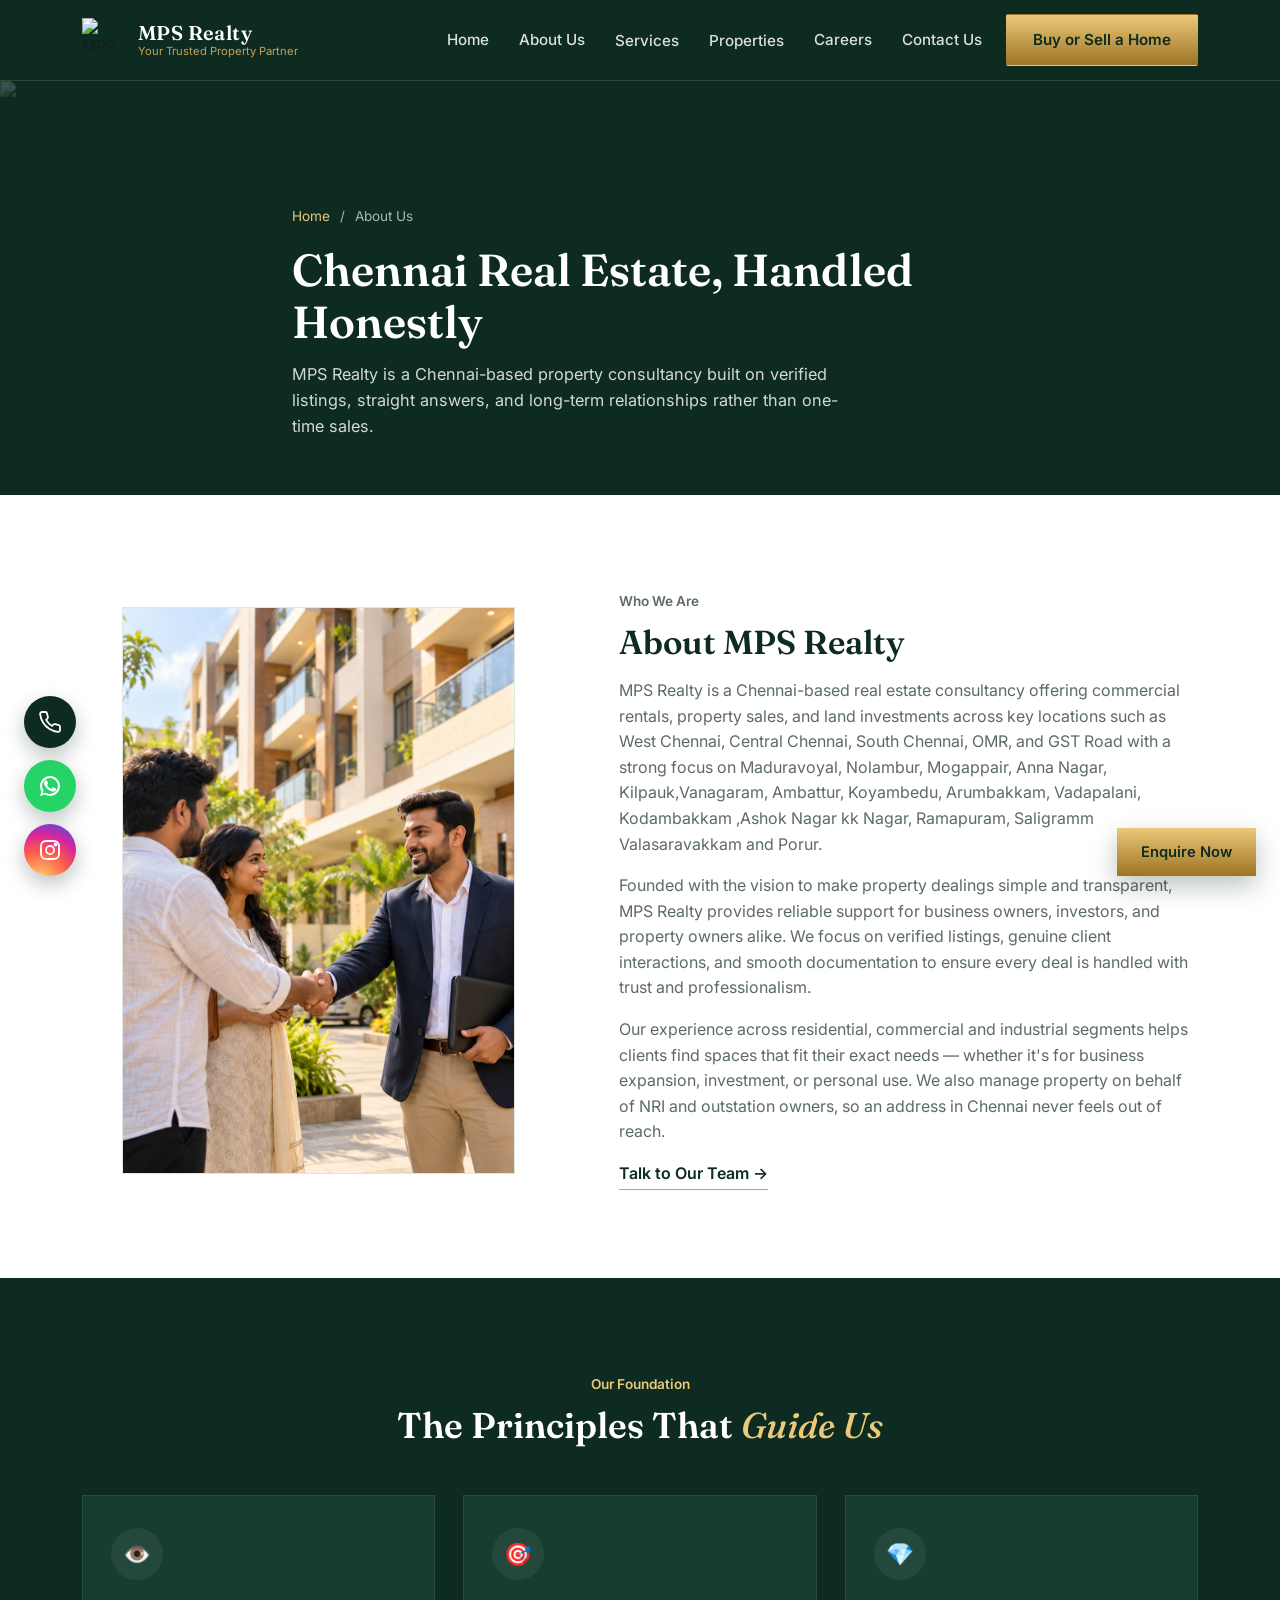
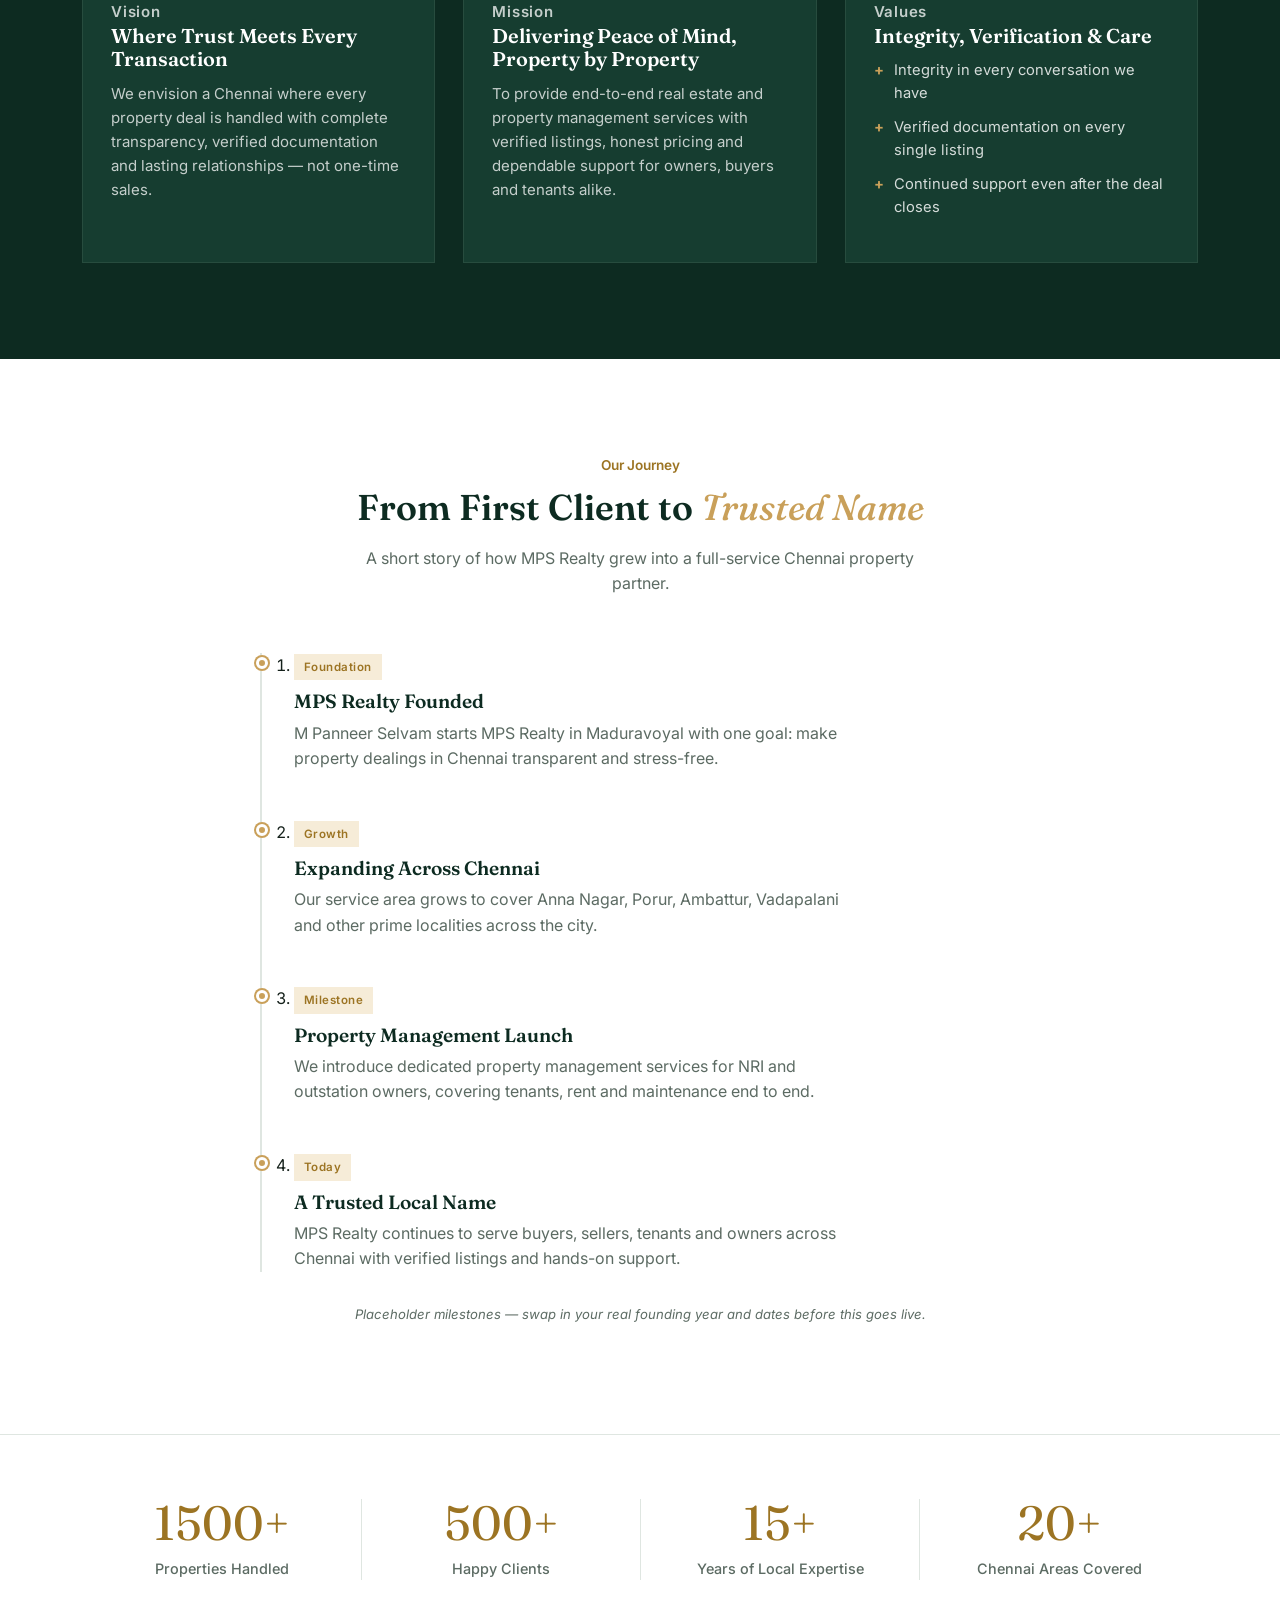
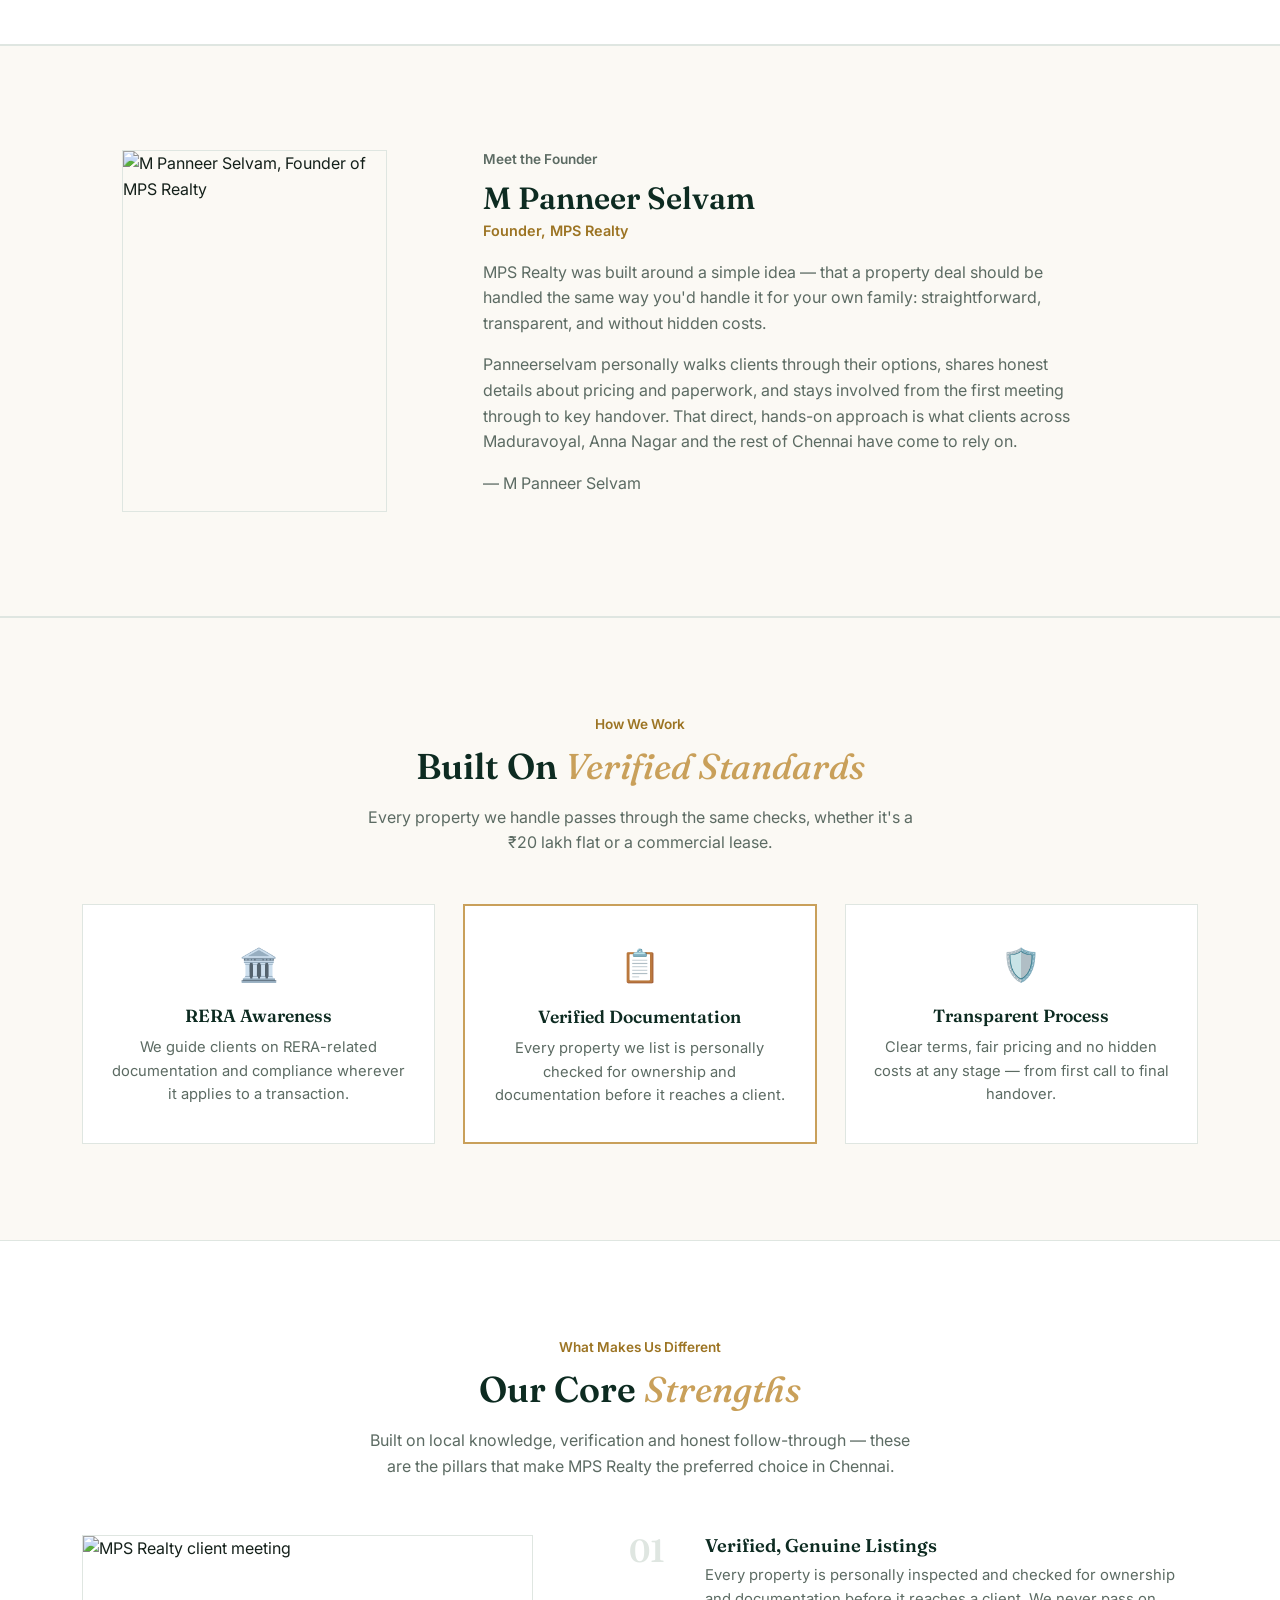
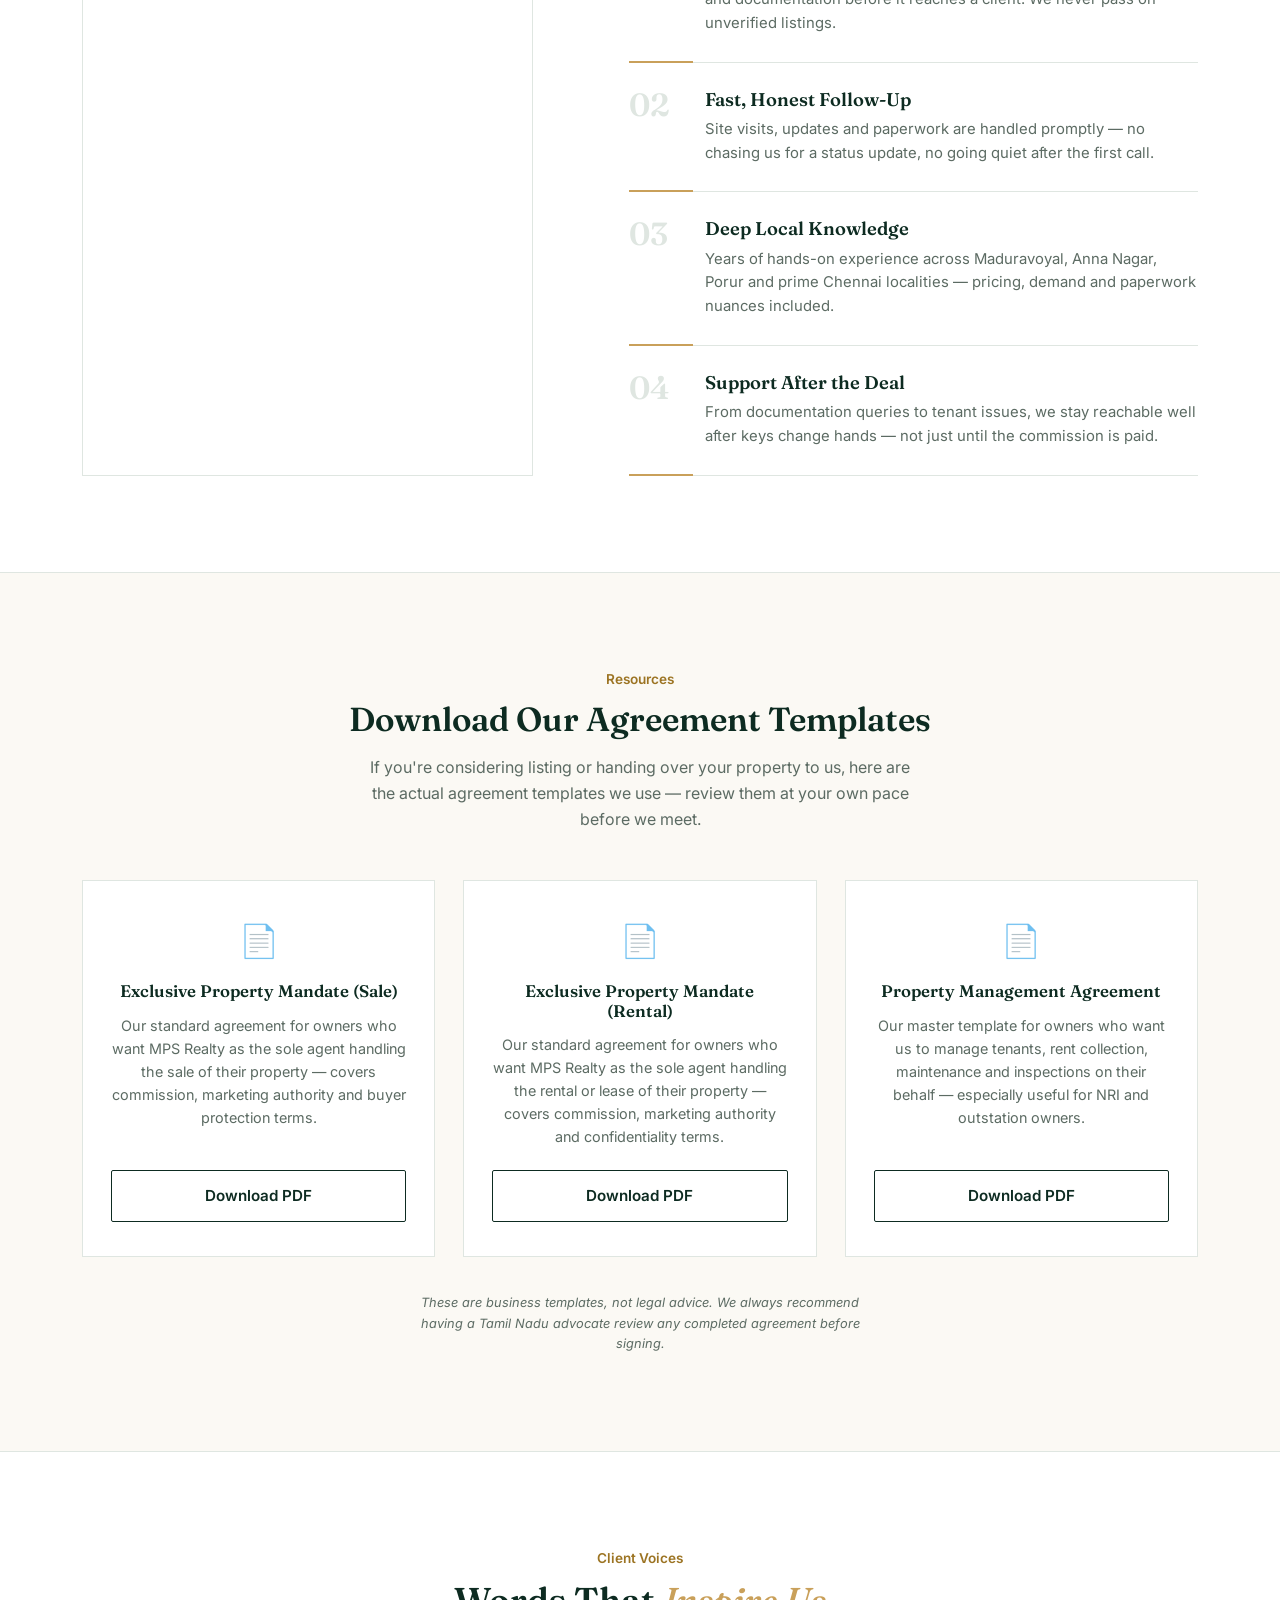
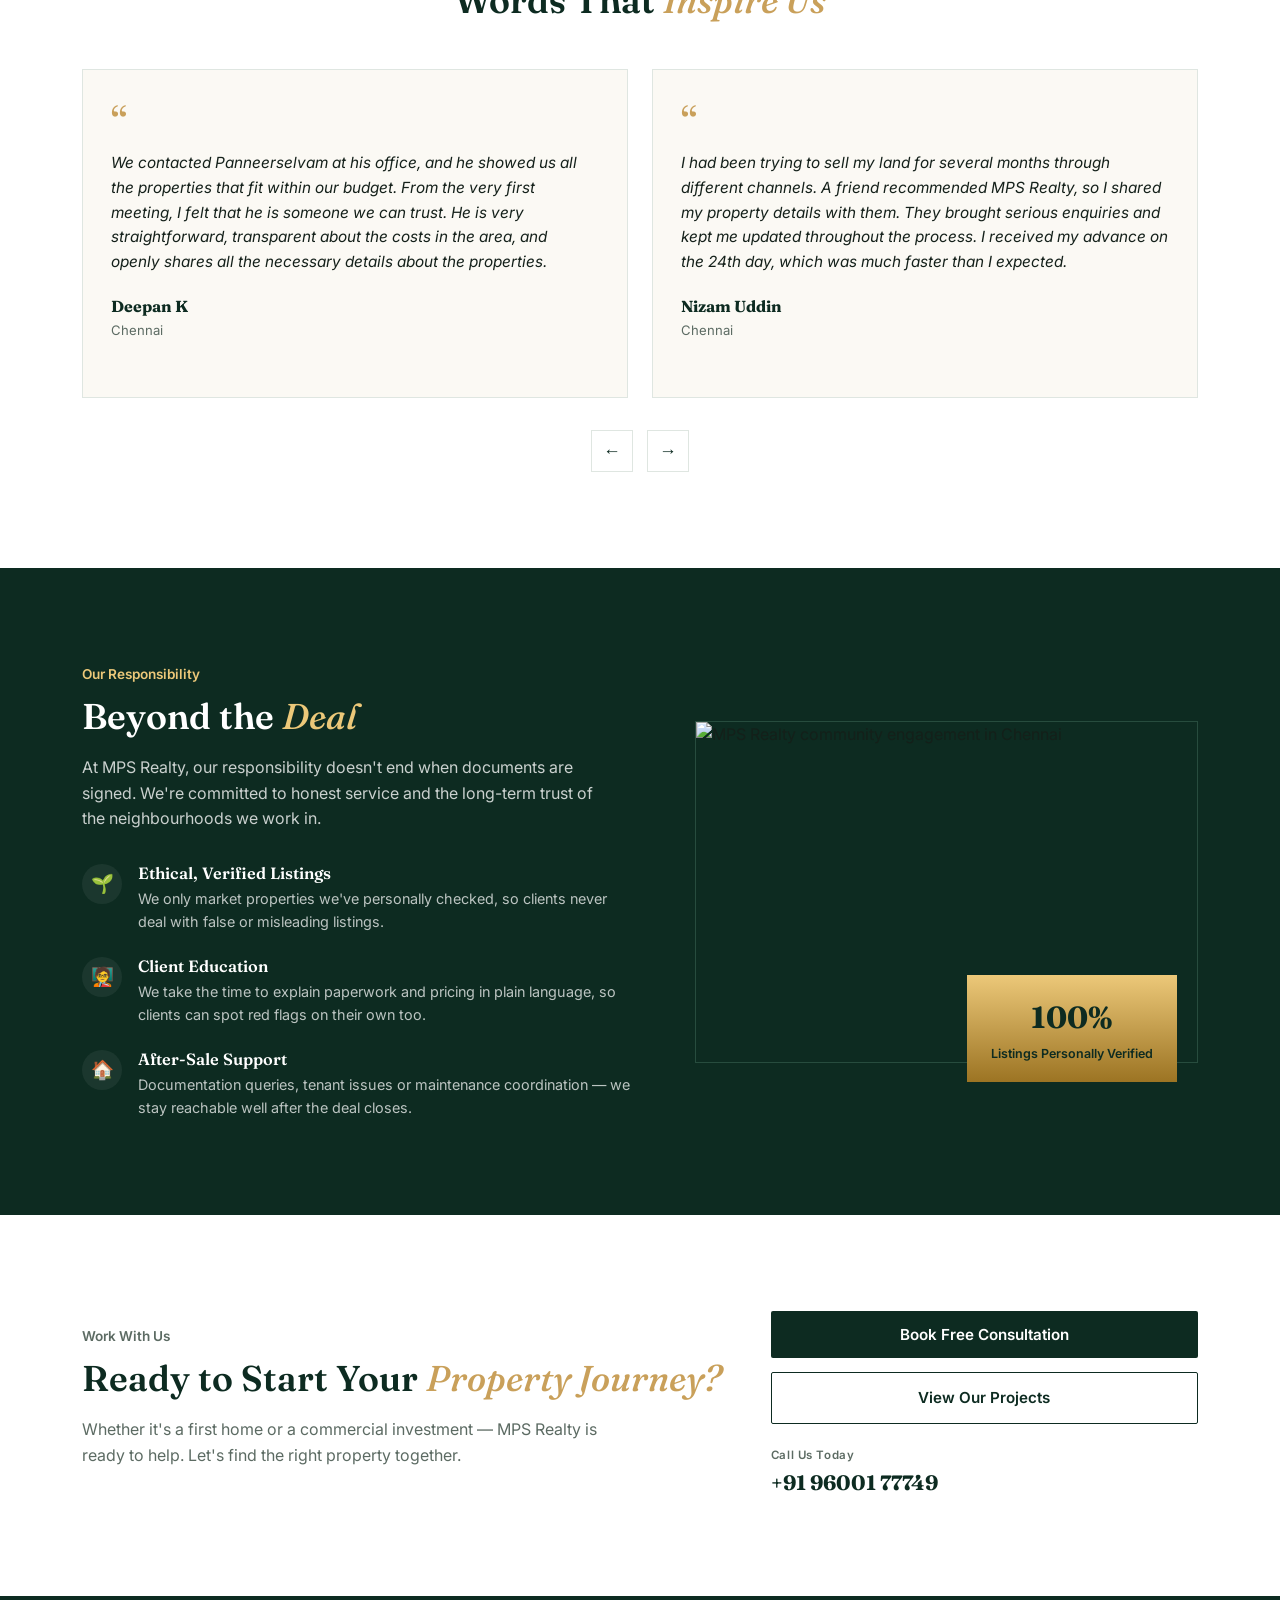
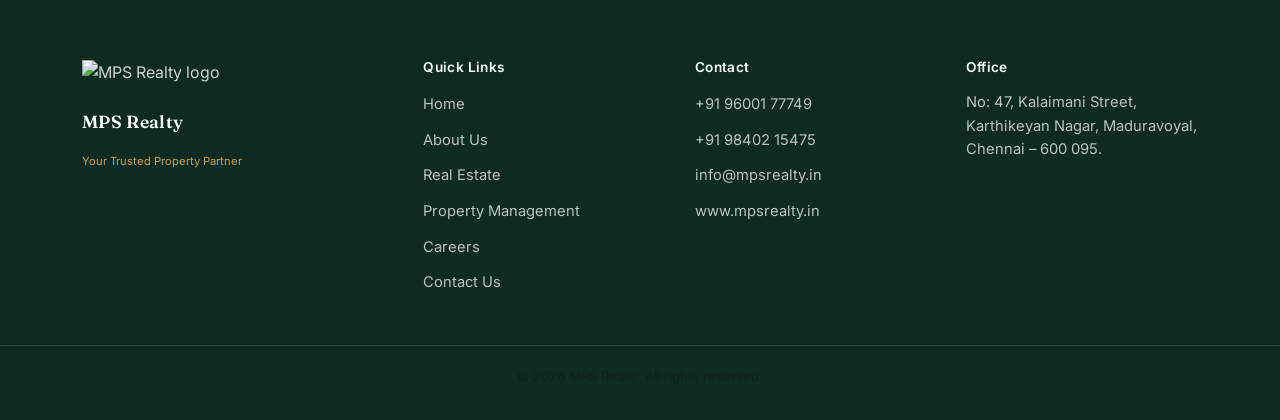
==== about.html @ 724e04b2 "Add files via upload" ====
<!DOCTYPE html>
<html lang="en">
<head>
<meta charset="UTF-8">
<meta name="viewport" content="width=device-width, initial-scale=1.0">
<title>About Us | MPS Realty</title>
<meta name="description" content="Learn about MPS Realty — our story, founder, values and commitment to honest, verified real estate and property management services across Chennai.">
<link rel="icon" href="images/logo.png">
<link rel="preconnect" href="https://fonts.googleapis.com">
<link rel="preconnect" href="https://fonts.gstatic.com" crossorigin>
<link href="https://fonts.googleapis.com/css2?family=Fraunces:ital,opsz,wght@0,9..144,400;0,9..144,500;0,9..144,600;0,9..144,700;1,9..144,500&family=Inter:wght@400;500;600&display=swap" rel="stylesheet">
<link rel="stylesheet" href="css/style.css">
<link rel="stylesheet" href="css/about.css">
</head>
<body>

<!-- ============ HEADER ============ -->
<header class="site-header">
  <div class="header-inner">

    <a href="index.html" class="brand">
      <img src="images/logo.png" alt="MPS Realty logo" class="brand-mark">
      <span class="brand-text">
        <span class="brand-name">MPS Realty</span>
        <span class="brand-tag">Your Trusted Property Partner</span>
      </span>
    </a>

    <button class="nav-toggle" id="navToggle" aria-label="Open menu" aria-expanded="false">
      <span></span><span></span><span></span>
    </button>

    <nav class="main-nav" id="mainNav">
      <ul>
        <li><a href="index.html">Home</a></li>
        <li><a href="about.html" class="is-active">About Us</a></li>
        <li class="has-dropdown">
          <button class="dropdown-toggle" aria-expanded="false">Services</button>
          <ul class="dropdown">
            <li><a href="services-real-estate.html">Real Estate</a></li>
            <li><a href="property-management.html">Property Management</a></li>
          </ul>
        </li>
        <li class="has-dropdown">
           <button class="dropdown-toggle" aria-expanded="false">Properties</button>
          <ul class="dropdown">
            <li><a href="resedential.html">Residential</a></li>
            <li><a href="commercial.html">Commercial</a></li>
          </ul>
        </li>
        <li><a href="careers.html">Careers</a></li>
        <li><a href="contact.html">Contact Us</a></li>
      </ul>
    </nav>

    <a href="buy-sell.html" class="btn btn-gold header-cta">Buy or Sell a Home</a>

  </div>
</header>

<main>

  <!-- ============ ABOUT HERO ============ -->
  <section class="about-hero">
    <div class="about-hero-media">
      <img src="images/about-hero.png" alt="MPS Realty team in Chennai">
    </div>
    <div class="section-inner about-hero-content">
      <p class="breadcrumb"><a href="index.html">Home</a> <span>/</span> About Us</p>
      <h1>Chennai Real Estate, Handled Honestly</h1>
      <p class="about-hero-lead">MPS Realty is a Chennai-based property consultancy built on verified listings, straight answers, and long-term relationships rather than one-time sales.</p>
    </div>
  </section>

  <!-- ============ ABOUT STORY ============ -->
  <section class="about-story">
    <div class="section-inner story-grid">
      <figure class="story-media">
        <img src="images/about-story.png" alt="MPS Realty client meeting in Chennai">
      </figure>
      <div class="story-copy">
        <p class="eyebrow">Who We Are</p>
        <h2>About MPS Realty</h2>
       <p>MPS Realty is a Chennai-based real estate consultancy offering commercial rentals, property sales, and land investments across key locations such as West Chennai, Central Chennai, South Chennai, OMR, and GST Road  with a strong focus on Maduravoyal, Nolambur, Mogappair, Anna Nagar, Kilpauk,Vanagaram, Ambattur, Koyambedu, Arumbakkam, Vadapalani, Kodambakkam ,Ashok Nagar kk Nagar, Ramapuram, Saligramm Valasaravakkam and Porur.</p>
        <p>Founded with the vision to make property dealings simple and transparent, MPS Realty provides reliable support for business owners, investors, and property owners alike. We focus on verified listings, genuine client interactions, and smooth documentation to ensure every deal is handled with trust and professionalism.</p>
        <p>Our experience across residential, commercial and industrial segments helps clients find spaces that fit their exact needs &mdash; whether it's for business expansion, investment, or personal use. We also manage property on behalf of NRI and outstation owners, so an address in Chennai never feels out of reach.</p>
        <a href="contact.html" class="text-link">Talk to Our Team &rarr;</a>
      </div>
    </div>
  </section>

  <!-- ============ OUR FOUNDATION ============ -->
  <section class="foundation">
    <div class="section-inner">
      <p class="eyebrow center light">Our Foundation</p>
      <h2 class="center light">The Principles That <em>Guide Us</em></h2>

      <div class="foundation-grid">
        <article class="foundation-card">
          <span class="foundation-icon">👁️</span>
          <p class="foundation-label">Vision</p>
          <h3>Where Trust Meets Every Transaction</h3>
          <p>We envision a Chennai where every property deal is handled with complete transparency, verified documentation and lasting relationships &mdash; not one-time sales.</p>
        </article>

        <article class="foundation-card">
          <span class="foundation-icon">🎯</span>
          <p class="foundation-label">Mission</p>
          <h3>Delivering Peace of Mind, Property by Property</h3>
          <p>To provide end-to-end real estate and property management services with verified listings, honest pricing and dependable support for owners, buyers and tenants alike.</p>
        </article>

        <article class="foundation-card">
          <span class="foundation-icon">💎</span>
          <p class="foundation-label">Values</p>
          <h3>Integrity, Verification &amp; Care</h3>
          <ul class="foundation-list">
            <li>Integrity in every conversation we have</li>
            <li>Verified documentation on every single listing</li>
            <li>Continued support even after the deal closes</li>
          </ul>
        </article>
      </div>
    </div>
  </section>

  <!-- ============ OUR JOURNEY ============ -->
  <section class="journey">
    <div class="section-inner">
      <p class="eyebrow center">Our Journey</p>
      <h2 class="center">From First Client to <em>Trusted Name</em></h2>
      <p class="services-lead center">A short story of how MPS Realty grew into a full-service Chennai property partner.</p>

      <ol class="timeline">
        <li class="timeline-item">
          <span class="timeline-tag">Foundation</span>
          <h3>MPS Realty Founded</h3>
          <p>M Panneer Selvam starts MPS Realty in Maduravoyal with one goal: make property dealings in Chennai transparent and stress-free.</p>
        </li>
        <li class="timeline-item">
          <span class="timeline-tag">Growth</span>
          <h3>Expanding Across Chennai</h3>
          <p>Our service area grows to cover Anna Nagar, Porur, Ambattur, Vadapalani and other prime localities across the city.</p>
        </li>
        <li class="timeline-item">
          <span class="timeline-tag">Milestone</span>
          <h3>Property Management Launch</h3>
          <p>We introduce dedicated property management services for NRI and outstation owners, covering tenants, rent and maintenance end to end.</p>
        </li>
        <li class="timeline-item">
          <span class="timeline-tag">Today</span>
          <h3>A Trusted Local Name</h3>
          <p>MPS Realty continues to serve buyers, sellers, tenants and owners across Chennai with verified listings and hands-on support.</p>
        </li>
      </ol>
      <p class="timeline-note">Placeholder milestones &mdash; swap in your real founding year and dates before this goes live.</p>
    </div>
  </section>

  <!-- ============ STATS ============ -->
<section class="stats-band">
  <div class="section-inner stats-grid">
    <div class="stat">
      <span class="stat-number">1500+</span>
      <span class="stat-label">Properties Handled</span>
    </div>
    <div class="stat">
      <span class="stat-number">500+</span>
      <span class="stat-label">Happy Clients</span>
    </div>
    <div class="stat">
      <span class="stat-number">15+</span>
      <span class="stat-label">Years of Local Expertise</span>
    </div>
    <div class="stat">
      <span class="stat-number">20+</span>
      <span class="stat-label">Chennai Areas Covered</span>
    </div>
  </div>
</section>

  <!-- ============ FOUNDER ============ -->
  <section class="founder">
    <div class="section-inner founder-grid">
      <figure class="founder-media">
        <img src="images/founder.jpg" alt="M Panneer Selvam, Founder of MPS Realty">
      </figure>
      <div class="founder-copy">
        <p class="eyebrow">Meet the Founder</p>
        <h2>M Panneer Selvam</h2>
        <p class="founder-role">Founder, MPS Realty</p>
        <p>MPS Realty was built around a simple idea &mdash; that a property deal should be handled the same way you'd handle it for your own family: straightforward, transparent, and without hidden costs.</p>
        <p>Panneerselvam personally walks clients through their options, shares honest details about pricing and paperwork, and stays involved from the first meeting through to key handover. That direct, hands-on approach is what clients across Maduravoyal, Anna Nagar and the rest of Chennai have come to rely on.</p>
        <p class="founder-signoff">&mdash; M Panneer Selvam</p>
      </div>
    </div>
  </section>

  <!-- ============ STANDARDS ============ -->
  <section class="standards">
    <div class="section-inner">
      <p class="eyebrow center">How We Work</p>
      <h2 class="center">Built On <em>Verified Standards</em></h2>
      <p class="services-lead center">Every property we handle passes through the same checks, whether it's a ₹20 lakh flat or a commercial lease.</p>

      <div class="standards-grid">
        <article class="standard-card">
          <span class="standard-icon">🏛️</span>
          <h3>RERA Awareness</h3>
          <p>We guide clients on RERA-related documentation and compliance wherever it applies to a transaction.</p>
        </article>
        <article class="standard-card featured">
          <span class="standard-icon">📋</span>
          <h3>Verified Documentation</h3>
          <p>Every property we list is personally checked for ownership and documentation before it reaches a client.</p>
        </article>
        <article class="standard-card">
          <span class="standard-icon">🛡️</span>
          <h3>Transparent Process</h3>
          <p>Clear terms, fair pricing and no hidden costs at any stage &mdash; from first call to final handover.</p>
        </article>
      </div>
    </div>
  </section>

  <!-- ============ CORE STRENGTHS ============ -->
<section class="core-strengths">
  <div class="section-inner">
    <p class="eyebrow center">What Makes Us Different</p>
    <h2 class="center">Our Core <em>Strengths</em></h2>
    <p class="services-lead center">Built on local knowledge, verification and honest follow-through &mdash; these are the pillars that make MPS Realty the preferred choice in Chennai.</p>

    <div class="strengths-grid">
      <figure class="strengths-media">
        <img src="images/core-strengths.png" alt="MPS Realty client meeting">
      </figure>

      <ol class="strengths-list">
        <li class="strength-item">
          <span class="strength-number">01</span>
          <div class="strength-body">
            <h3>Verified, Genuine Listings</h3>
            <p>Every property is personally inspected and checked for ownership and documentation before it reaches a client. We never pass on unverified listings.</p>
          </div>
        </li>
        <li class="strength-item">
          <span class="strength-number">02</span>
          <div class="strength-body">
            <h3>Fast, Honest Follow-Up</h3>
            <p>Site visits, updates and paperwork are handled promptly &mdash; no chasing us for a status update, no going quiet after the first call.</p>
          </div>
        </li>
        <li class="strength-item">
          <span class="strength-number">03</span>
          <div class="strength-body">
            <h3>Deep Local Knowledge</h3>
            <p>Years of hands-on experience across Maduravoyal, Anna Nagar, Porur and prime Chennai localities &mdash; pricing, demand and paperwork nuances included.</p>
          </div>
        </li>
        <li class="strength-item">
          <span class="strength-number">04</span>
          <div class="strength-body">
            <h3>Support After the Deal</h3>
            <p>From documentation queries to tenant issues, we stay reachable well after keys change hands &mdash; not just until the commission is paid.</p>
          </div>
        </li>
      </ol>
    </div>
  </div>
</section>


  <!-- ============ DOWNLOADABLE AGREEMENTS ============ -->
<section class="documents">
  <div class="section-inner">
    <p class="eyebrow center">Resources</p>
    <h2 class="center">Download Our Agreement Templates</h2>
    <p class="services-lead center">If you're considering listing or handing over your property to us, here are the actual agreement templates we use &mdash; review them at your own pace before we meet.</p>

    <div class="documents-grid">

      <article class="document-card">
        <span class="document-icon">📄</span>
        <h3>Exclusive Property Mandate (Sale)</h3>
        <p>Our standard agreement for owners who want MPS Realty as the sole agent handling the sale of their property &mdash; covers commission, marketing authority and buyer protection terms.</p>
        <a href="documents/exclusive-mandate-sale.pdf" class="btn btn-outline-dark btn-sm" download>Download PDF</a>
      </article>

      <article class="document-card">
        <span class="document-icon">📄</span>
        <h3>Exclusive Property Mandate (Rental)</h3>
        <p>Our standard agreement for owners who want MPS Realty as the sole agent handling the rental or lease of their property &mdash; covers commission, marketing authority and confidentiality terms.</p>
        <a href="documents/exclusive-mandate-rental.pdf" class="btn btn-outline-dark btn-sm" download>Download PDF</a>
      </article>

      <article class="document-card">
        <span class="document-icon">📄</span>
        <h3>Property Management Agreement</h3>
        <p>Our master template for owners who want us to manage tenants, rent collection, maintenance and inspections on their behalf &mdash; especially useful for NRI and outstation owners.</p>
        <a href="documents/property-management-agreement.pdf" class="btn btn-outline-dark btn-sm" download>Download PDF</a>
      </article>

    </div>

    <p class="documents-note">These are business templates, not legal advice. We always recommend having a Tamil Nadu advocate review any completed agreement before signing.</p>
  </div>
</section>
<!-- ============ CLIENT VOICES ============ -->
<section class="client-voices">
  <div class="section-inner">

    <p class="eyebrow center">Client Voices</p>

    <h2 class="center">
      Words That <em>Inspire Us</em>
    </h2>

    <div class="voices-carousel" id="voicesCarousel">

      <div class="voices-track" id="voicesTrack">

        <!-- Review 1 -->
        <blockquote class="voice-card">
          <span class="voice-mark">&ldquo;</span>
          <p>
            We contacted Panneerselvam at his office, and he showed us all the
            properties that fit within our budget. From the very first meeting,
            I felt that he is someone we can trust. He is very straightforward,
            transparent about the costs in the area, and openly shares all the
            necessary details about the properties.
          </p>
          <footer>
            <strong>Deepan K</strong>
            <span>Chennai</span>
          </footer>
        </blockquote>

        <!-- Review 2 -->
        <blockquote class="voice-card">
          <span class="voice-mark">&ldquo;</span>
          <p>
            I had been trying to sell my land for several months through
            different channels. A friend recommended MPS Realty, so I shared
            my property details with them. They brought serious enquiries and
            kept me updated throughout the process. I received my advance on
            the 24th day, which was much faster than I expected.
          </p>
          <footer>
            <strong>Nizam Uddin</strong>
            <span>Chennai</span>
          </footer>
        </blockquote>

        <!-- Review 3 -->
        <blockquote class="voice-card">
          <span class="voice-mark">&ldquo;</span>
          <p>
            Mr. Panneerselvam gave us a completely different experience from
            what we had expected from a real estate agent. He was personally
            involved in the process and helped us with documentation,
            references and communication between both parties. We always felt
            that our requirements were being understood.
          </p>
          <footer>
            <strong>Madhu</strong>
            <span>Chennai</span>
          </footer>
        </blockquote>

        <!-- Review 4 -->
        <blockquote class="voice-card">
          <span class="voice-mark">&ldquo;</span>
          <p>
            As first-time property buyers, we had no idea where to begin.
            The team patiently explained the difference between the locations,
            documents we needed to verify and the overall buying process.
            They never rushed us into making a decision, which gave our family
            confidence.
          </p>
          <footer>
            <strong>Aravind S</strong>
            <span>Chennai</span>
          </footer>
        </blockquote>

        <!-- Review 5 -->
        <blockquote class="voice-card">
          <span class="voice-mark">&ldquo;</span>
          <p>
            Our requirement was very specific: we wanted a plot close to
            schools and daily amenities because we were planning to build
            our home there. Instead of showing us random properties, MPS Realty
            shortlisted locations based on our actual requirements. That saved
            us a lot of time.
          </p>
          <footer>
            <strong>Priya &amp; Karthik</strong>
            <span>Chennai</span>
          </footer>
        </blockquote>

        <!-- Review 6 -->
        <blockquote class="voice-card">
          <span class="voice-mark">&ldquo;</span>
          <p>
            I was living outside Chennai and needed someone to coordinate the
            property visits and initial discussions on my behalf. The team
            kept me informed with photos, location details and updates after
            every visit. Their communication made the process much easier even
            though I was not physically present.
          </p>
          <footer>
            <strong>Suresh R</strong>
            <span>Coimbatore</span>
          </footer>
        </blockquote>

        <!-- Review 7 -->
        <blockquote class="voice-card">
          <span class="voice-mark">&ldquo;</span>
          <p>
            We were looking at property as a long-term investment rather than
            for immediate construction. MPS Realty showed us different options
            and explained the surrounding development and accessibility.
            The discussion was practical and focused on what we were actually
            looking for.
          </p>
          <footer>
            <strong>Vignesh R</strong>
            <span>Chennai</span>
          </footer>
        </blockquote>

        <!-- Review 8 -->
        <blockquote class="voice-card">
          <span class="voice-mark">&ldquo;</span>
          <p>
            What I appreciated most was the clarity regarding the paperwork.
            Before moving ahead, they helped us understand the documents
            involved and connected us with the right people for the next
            steps. For someone who was worried about the documentation side
            of buying property, this was extremely helpful.
          </p>
          <footer>
            <strong>Ramesh B</strong>
            <span>Tambaram</span>
          </footer>
        </blockquote>

        <!-- Review 9 -->
        <blockquote class="voice-card">
          <span class="voice-mark">&ldquo;</span>
          <p>
            I was searching for a property within a very limited budget and
            expected that I would have to compromise heavily on the location.
            The team showed me a few options I had not considered before.
            One of them matched my budget and requirements, and I eventually
            decided to proceed with it.
          </p>
          <footer>
            <strong>Mohamed A</strong>
            <span>Chennai</span>
          </footer>
        </blockquote>

        <!-- Review 10 -->
        <blockquote class="voice-card">
          <span class="voice-mark">&ldquo;</span>
          <p>
            We found MPS Realty through a recommendation from one of our
            relatives. The initial conversation was simple and there was no
            unnecessary sales pressure. They understood our budget, arranged
            property visits and allowed us enough time to discuss everything
            with our family before proceeding.
          </p>
          <footer>
            <strong>Senthil Kumar</strong>
            <span>Chennai</span>
          </footer>
        </blockquote>

        <!-- Review 11 -->
        <blockquote class="voice-card">
          <span class="voice-mark">&ldquo;</span>
          <p>
            Selling an inherited property can involve a lot of coordination
            when several family members are involved. MPS Realty helped us
            communicate with interested buyers and coordinate the discussions
            between everyone. Their patience during the process was something
            we genuinely appreciated.
          </p>
          <footer>
            <strong>Raghavan P</strong>
            <span>Chennai</span>
          </footer>
        </blockquote>

        <!-- Review 12 -->
        <blockquote class="voice-card">
          <span class="voice-mark">&ldquo;</span>
          <p>
            I had already visited several properties before approaching
            MPS Realty, so I knew exactly what I did not want. Instead of
            trying to convince me otherwise, they listened to my requirements
            and arranged visits only when there was a genuine match. That
            made the property search much more efficient.
          </p>
          <footer>
            <strong>Praveen M</strong>
            <span>Avadi</span>
          </footer>
        </blockquote>

        <!-- Review 13 -->
        <blockquote class="voice-card">
          <span class="voice-mark">&ldquo;</span>
          <p>
            Our main concern was connectivity. We wanted a property that would
            allow us to travel easily to work while still being suitable for
            our future plans. The team showed us properties in different areas
            and discussed the practical advantages of each location. It helped
            us narrow down our choices.
          </p>
          <footer>
            <strong>Hari Prasad</strong>
            <span>Chennai</span>
          </footer>
        </blockquote>

        <!-- Review 14 -->
        <blockquote class="voice-card">
          <span class="voice-mark">&ldquo;</span>
          <p>
            I approached them as a property owner rather than a buyer. From
            the beginning, I was clear about my expected price and timeline.
            They explained the market situation honestly and helped me
            understand what kind of enquiries I could expect. The regular
            communication made the selling process much more organized.
          </p>
          <footer>
            <strong>Rajesh V</strong>
            <span>Porur</span>
          </footer>
        </blockquote>

        <!-- Review 15 -->
        <blockquote class="voice-card">
          <span class="voice-mark">&ldquo;</span>
          <p>
            For us, buying a home was an important family decision. We visited
            properties with our parents and had many questions about the
            neighbourhood, access roads and future development. The team took
            the time to answer everything without making the process
            uncomfortable. We were able to make our decision with much more
            clarity.
          </p>
          <footer>
            <strong>Gokul S</strong>
            <span>Chennai</span>
          </footer>
        </blockquote>

      </div>

      <!-- Carousel Controls -->
      <div class="voices-controls">
        <button
          class="voice-arrow"
          id="voicePrev"
          aria-label="Previous testimonial">
          &larr;
        </button>

        <button
          class="voice-arrow"
          id="voiceNext"
          aria-label="Next testimonial">
          &rarr;
        </button>
      </div>

    </div>
  </div>
</section>

  <!-- ============ RESPONSIBILITY ============ -->
  <section class="responsibility">
    <div class="section-inner responsibility-grid">
      <div class="responsibility-copy">
        <p class="eyebrow light">Our Responsibility</p>
        <h2 class="light">Beyond the <em>Deal</em></h2>
        <p class="light-muted">At MPS Realty, our responsibility doesn't end when documents are signed. We're committed to honest service and the long-term trust of the neighbourhoods we work in.</p>

        <ul class="responsibility-list">
          <li>
            <span class="responsibility-icon">🌱</span>
            <div>
              <h4>Ethical, Verified Listings</h4>
              <p>We only market properties we've personally checked, so clients never deal with false or misleading listings.</p>
            </div>
          </li>
          <li>
            <span class="responsibility-icon">🧑‍🏫</span>
            <div>
              <h4>Client Education</h4>
              <p>We take the time to explain paperwork and pricing in plain language, so clients can spot red flags on their own too.</p>
            </div>
          </li>
          <li>
            <span class="responsibility-icon">🏠</span>
            <div>
              <h4>After-Sale Support</h4>
              <p>Documentation queries, tenant issues or maintenance coordination &mdash; we stay reachable well after the deal closes.</p>
            </div>
          </li>
        </ul>
      </div>

      <figure class="responsibility-media">
        <img src="images/community.png" alt="MPS Realty community engagement in Chennai">
        <div class="responsibility-stat">
          <span class="stat-figure">100%</span>
          <span class="stat-caption">Listings Personally Verified</span>
        </div>
      </figure>
    </div>
  </section>

  <!-- ============ FINAL CTA ============ -->
  <section class="about-cta">
    <div class="section-inner about-cta-grid">
      <div class="about-cta-copy">
        <p class="eyebrow">Work With Us</p>
        <h2>Ready to Start Your <em>Property Journey?</em></h2>
        <p>Whether it's a first home or a commercial investment &mdash; MPS Realty is ready to help. Let's find the right property together.</p>
      </div>
      <div class="about-cta-actions">
        <button class="btn btn-dark" id="ctaBookConsult" type="button">Book Free Consultation</button>
        <a href="ongoing-projects.html" class="btn btn-outline-dark">View Our Projects</a>
        <a href="tel:+919600177749" class="cta-phone">
          <span>Call Us Today</span>
          <strong>+91 96001 77749</strong>
        </a>
      </div>
    </div>
  </section>

</main>

<!-- ============ FOOTER ============ -->
<footer class="site-footer">
  <div class="section-inner footer-grid">

    <div class="footer-brand">
      <img src="images/logo.png" alt="MPS Realty logo" class="footer-logo">
      <p class="brand-name">MPS Realty</p>
      <p class="brand-tag">Your Trusted Property Partner</p>
    </div>

    <div class="footer-col">
      <h4>Quick Links</h4>
      <ul>
        <li><a href="index.html">Home</a></li>
        <li><a href="about.html">About Us</a></li>
        <li><a href="services-real-estate.html">Real Estate</a></li>
        <li><a href="property-management.html">Property Management</a></li>
        <li><a href="careers.html">Careers</a></li>
        <li><a href="contact.html">Contact Us</a></li>
      </ul>
    </div>

    <div class="footer-col">
      <h4>Contact</h4>
      <ul class="footer-contact">
        <li><a href="tel:+919600177749">+91 96001 77749</a></li>
        <li><a href="tel:+919840215475">+91 98402 15475</a></li>
        <li><a href="mailto:info@mpsrealty.in">info@mpsrealty.in</a></li>
        <li><a href="https://www.mpsrealty.in">www.mpsrealty.in</a></li>
      </ul>
    </div>

    <div class="footer-col">
      <h4>Office</h4>
      <p class="footer-address">No: 47, Kalaimani Street,<br>Karthikeyan Nagar, Maduravoyal,<br>Chennai &ndash; 600 095.</p>
    </div>

  </div>
  <div class="footer-bottom">
    <p>&copy; <span id="year"></span> MPS Realty. All rights reserved.</p>
  </div>
</footer>

<!-- ============ FLOATING SOCIAL BAR ============ -->
<div class="social-fab">
  <a href="tel:+919600177749" class="fab fab-call" aria-label="Call MPS Realty">
    <svg viewBox="0 0 24 24" fill="none" stroke="currentColor" stroke-width="1.8"><path d="M22 16.92v3a2 2 0 0 1-2.18 2 19.79 19.79 0 0 1-8.63-3.07 19.5 19.5 0 0 1-6-6 19.79 19.79 0 0 1-3.07-8.67A2 2 0 0 1 4.11 2h3a2 2 0 0 1 2 1.72c.127.96.361 1.903.7 2.81a2 2 0 0 1-.45 2.11L8.09 9.91a16 16 0 0 0 6 6l1.27-1.27a2 2 0 0 1 2.11-.45c.907.339 1.85.573 2.81.7A2 2 0 0 1 22 16.92z"/></svg>
  </a>
  <a href="https://wa.me/919600177749" target="_blank" rel="noopener" class="fab fab-whatsapp" aria-label="Chat on WhatsApp">
    <svg viewBox="0 0 24 24" fill="currentColor"><path d="M17.472 14.382c-.297-.149-1.758-.867-2.03-.967-.273-.099-.471-.148-.67.15-.197.297-.767.966-.94 1.164-.173.199-.347.223-.644.075-.297-.15-1.255-.463-2.39-1.475-.883-.788-1.48-1.761-1.653-2.059-.173-.297-.018-.458.13-.606.134-.133.298-.347.446-.52.149-.174.198-.298.298-.497.099-.198.05-.371-.025-.52-.075-.149-.669-1.612-.916-2.207-.242-.579-.487-.5-.669-.51-.173-.008-.371-.01-.57-.01-.198 0-.52.074-.792.372-.272.297-1.04 1.016-1.04 2.479 0 1.462 1.065 2.875 1.213 3.074.149.198 2.096 3.2 5.077 4.487.709.306 1.262.489 1.694.625.712.227 1.36.195 1.871.118.571-.085 1.758-.719 2.006-1.413.248-.694.248-1.289.173-1.413-.074-.124-.272-.198-.57-.347z"/><path d="M12 2C6.477 2 2 6.477 2 12c0 1.9.529 3.68 1.447 5.197L2 22l4.933-1.408A9.953 9.953 0 0 0 12 22c5.523 0 10-4.477 10-10S17.523 2 12 2zm0 18a7.94 7.94 0 0 1-4.06-1.115l-.29-.172-3.008.859.826-2.965-.19-.304A7.95 7.95 0 1 1 12 20z"/></svg>
  </a>
  <a href="https://instagram.com/mpsrealty" target="_blank" rel="noopener" class="fab fab-instagram" aria-label="MPS Realty on Instagram">
    <svg viewBox="0 0 24 24" fill="none" stroke="currentColor" stroke-width="1.8"><rect x="3" y="3" width="18" height="18" rx="5"/><circle cx="12" cy="12" r="4"/><circle cx="17.5" cy="6.5" r="1"/></svg>
  </a>
</div>

<!-- ============ FLOATING ENQUIRE BUTTON ============ -->
<button class="enquire-fab" id="enquireFab" type="button">Enquire Now</button>

<!-- ============ ENQUIRY POPUP ============ -->
<div class="enquiry-overlay" id="enquiryOverlay">
  <div class="enquiry-modal" role="dialog" aria-modal="true" aria-labelledby="enquiryTitle">
    <button class="enquiry-close" id="enquiryClose" aria-label="Close enquiry form">&times;</button>
    <h3 id="enquiryTitle">Quick Enquiry</h3>
    <p class="enquiry-sub">Tell us where your property is and we'll call you back.</p>

    <form class="enquiry-form" id="enquiryForm">
      <label>
        Name
        <input type="text" name="name" required placeholder="Your full name">
      </label>
      <label>
        Phone
        <input type="tel" name="phone" required placeholder="+91">
      </label>
      <label>
        Location
        <input type="text" name="location" placeholder="e.g. Maduravoyal">
      </label>
      <button type="submit" class="btn btn-gold enquiry-submit">Request a Call Back</button>
    </form>

    <p class="enquiry-success" id="enquirySuccess">Thank you &mdash; we've received your details and will call you back shortly.</p>
  </div>
</div>

<script src="js/script.js"></script>
<script src="js/about.js"></script>
</body>
</html>
---- css/style.css ----
/* =========================================================
   MPS REALTY — DESIGN TOKENS
   Green + Gold, ported from the business card, on a white base
   ========================================================= */
:root{
  --green-deep:  #0d2b21;   /* header / footer / dark bands */
  --green-mid:   #163d30;   /* gradients, hover states */
  --green-line:  #274c3e;   /* hairlines on dark backgrounds */
  --gold:        #c9a05a;   /* primary gold */
  --gold-bright: #ecc879;   /* gold highlight / gradient top */
  --gold-deep:   #9c7423;   /* gold gradient bottom / hover */
  --white:       #ffffff;
  --ink:         #14201a;   /* near-black, green-tinted body text */
  --muted:       #5c6b63;   /* secondary text */
  --hairline:    #dfe6e1;   /* light dividers on white */

  --font-display: "Fraunces", serif;
  --font-body: "Inter", -apple-system, BlinkMacSystemFont, "Segoe UI", sans-serif;

  --max-w: 1180px;
}

*,*::before,*::after{ box-sizing:border-box; }
html{ scroll-behavior:smooth; }
body{
  margin:0;
  background:var(--white);
  color:var(--ink);
  font-family:var(--font-body);
  font-size:16px;
  line-height:1.6;
  -webkit-font-smoothing:antialiased;
}
img{ max-width:100%; display:block; }
a{ color:inherit; text-decoration:none; }
ul{ margin:0; padding:0; list-style:none; }
h1,h2,h3,h4{
  font-family:var(--font-display);
  font-weight:600;
  line-height:1.15;
  margin:0 0 .5em;
  color:var(--green-deep);
}
p{ margin:0 0 1em; color:var(--ink); }

.section-inner{
  max-width:var(--max-w);
  margin:0 auto;
  padding:0 32px;
}

@media (prefers-reduced-motion: reduce){
  *{ animation-duration:0.001ms !important; transition-duration:0.001ms !important; }
}

/* =========================================================
   BUTTONS
   ========================================================= */
.btn{
  display:inline-flex;
  align-items:center;
  gap:8px;
  padding:13px 26px;
  font-family:var(--font-body);
  font-weight:600;
  font-size:.95rem;
  border-radius:2px;
  border:1px solid transparent;
  cursor:pointer;
  transition:transform .18s ease, box-shadow .18s ease, background .18s ease;
}
.btn-gold{
  background:linear-gradient(180deg, var(--gold-bright), var(--gold-deep));
  color:var(--green-deep);
}
.btn-gold:hover{
  box-shadow:0 6px 18px rgba(156,116,35,.35);
  transform:translateY(-1px);
}
.btn-outline{
  background:transparent;
  border-color:rgba(255,255,255,.55);
  color:var(--white);
}
.btn-outline:hover{
  background:rgba(255,255,255,.1);
}
.btn-outline-dark{
  background:transparent;
  border-color:var(--green-deep);
  color:var(--green-deep);
}
.btn-outline-dark:hover{
  background:var(--green-deep);
  color:var(--white);
}
.text-link{
  display:inline-block;
  font-weight:600;
  color:var(--green-deep);
  border-bottom:1px solid var(--gold);
  padding-bottom:2px;
}
.text-link:hover{ color:var(--gold-deep); }

/* =========================================================
   HEADER
   ========================================================= */
.site-header{
  background:var(--green-deep);
  border-bottom:1px solid var(--green-line);
  position:sticky;
  top:0;
  z-index:50;
}
.header-inner{
  max-width:var(--max-w);
  margin:0 auto;
  padding:14px 32px;
  display:flex;
  align-items:center;
  gap:24px;
}
.brand{
  display:flex;
  align-items:center;
  gap:12px;
  margin-right:auto;
}
.brand-mark{
  height:44px;
  width:44px;
  object-fit:contain;
}
.brand-text{ display:flex; flex-direction:column; line-height:1.2; }
.brand-name{
  font-family:var(--font-display);
  font-weight:600;
  font-size:1.25rem;
  color:var(--white);
  letter-spacing:.02em;
}
.brand-tag{
  font-size:.7rem;
  color:var(--gold);
}

.main-nav ul{
  display:flex;
  align-items:center;
  gap:30px;
}
.main-nav > ul > li > a,
.dropdown-toggle{
  background:none;
  border:none;
  font-family:var(--font-body);
  font-size:.95rem;
  font-weight:500;
  color:rgba(255,255,255,.85);
  cursor:pointer;
  padding:8px 0;
  position:relative;
}
.main-nav > ul > li > a:hover,
.dropdown-toggle:hover{ color:var(--gold-bright); }

.has-dropdown{ position:relative; }
.dropdown{
  position:absolute;
  top:calc(100% + 10px);
  left:0;
  min-width:210px;
  background:var(--green-mid);
  border:1px solid var(--green-line);
  border-radius:2px;
  padding:6px;
  opacity:0;
  visibility:hidden;
  transform:translateY(6px);
  transition:opacity .16s ease, transform .16s ease, visibility .16s;
}
.has-dropdown:hover .dropdown,
.has-dropdown.open .dropdown{
  opacity:1;
  visibility:visible;
  transform:translateY(0);
}
.dropdown li a{
  display:block;
  padding:10px 12px;
  font-size:.9rem;
  color:rgba(255,255,255,.85);
  border-radius:2px;
}
.dropdown li a:hover{
  background:rgba(255,255,255,.06);
  color:var(--gold-bright);
}

.header-cta{ white-space:nowrap; }

.nav-toggle{
  display:none;
  background:none;
  border:none;
  flex-direction:column;
  gap:5px;
  cursor:pointer;
  padding:6px;
}
.nav-toggle span{
  width:24px; height:2px;
  background:var(--gold-bright);
  display:block;
}

/* =========================================================
   HERO
   ========================================================= */
.hero{
  position:relative;
  min-height:78vh;
  display:flex;
  align-items:flex-end;
  overflow:hidden;
  background:var(--green-deep);
}
.hero-media{
  position:absolute; inset:0;
}
.hero-img{
  width:100%; height:100%;
  object-fit:cover;
  opacity:.55;
}
.hero-media::after{
  content:"";
  position:absolute; inset:0;
  background:linear-gradient(180deg, rgba(13,43,33,.55) 0%, rgba(13,43,33,.75) 55%, rgba(13,43,33,.96) 100%);
}
.hero-content{
  position:relative;
  max-width:720px;
  padding:0 32px 72px;
  color:var(--white);
  opacity:0;
  transform:translateY(14px);
  animation:heroIn .8s ease-out .1s forwards;
}
@keyframes heroIn{
  to{ opacity:1; transform:translateY(0); }
}
.hero-kicker{
  color:var(--gold-bright);
  font-size:.85rem;
  letter-spacing:.04em;
  margin-bottom:14px;
}
.hero h1{
  color:var(--white);
  font-size:clamp(2rem, 4.2vw, 3.4rem);
  margin-bottom:18px;
}
.hero-lead{
  color:rgba(255,255,255,.82);
  font-size:1.05rem;
  max-width:56ch;
}
.hero-actions{
  display:flex;
  flex-wrap:wrap;
  gap:14px;
  margin-top:8px;
}

/* =========================================================
   SHARED SECTION LABELS
   ========================================================= */
.eyebrow{
  font-family:var(--font-body);
  font-size:.85rem;
  font-weight:600;
  color:var(--gold-deep);
  margin-bottom:10px;
}
.center{ text-align:center; margin-left:auto; margin-right:auto; }
.services-lead.center{ max-width:56ch; color:var(--muted); }

.service-areas{
  font-size:.9rem;
  color:var(--muted);
  border-top:1px solid var(--hairline);
  padding-top:18px;
  margin-top:8px;
}
.service-areas strong{ color:var(--green-deep); }

/* =========================================================
   OUR STORY
   ========================================================= */
.our-story{ padding:96px 0 88px; }
.story-grid{
  display:grid;
  grid-template-columns:.9fr 1.1fr;
  gap:64px;
  align-items:center;
}
.story-media{
  border:1px solid var(--hairline);
  align-self:stretch;
}
.story-media img{
  width:100%; height:100%;
  object-fit:cover;
  min-height:380px;
}
.story-copy h2{ font-size:clamp(1.7rem,2.6vw,2.2rem); }
.story-copy p{ color:var(--muted); max-width:60ch; }

/* =========================================================
   FOUNDER
   ========================================================= */
.founder{
  padding:88px 0;
  background:#fbf9f4;
  border-top:1px solid var(--hairline);
  border-bottom:1px solid var(--hairline);
}
.founder-grid{
  display:grid;
  grid-template-columns:.65fr 1.35fr;
  gap:56px;
  align-items:center;
}
.founder-media{
  border:1px solid var(--hairline);
  align-self:stretch;
}
.founder-media img{
  width:100%; height:100%;
  object-fit:cover;
  min-height:360px;
}
.founder-copy h2{ font-size:clamp(1.6rem,2.4vw,2.1rem); margin-bottom:2px; }
.founder-role{
  color:var(--gold-deep);
  font-weight:600;
  font-size:.9rem;
  margin-bottom:18px;
}
.founder-copy p:not(.founder-role){ color:var(--muted); max-width:60ch; }

/* =========================================================
   HOW WE WORK
   ========================================================= */
.how-we-work{ padding:96px 0; }
.how-we-work > .section-inner > h2{ font-size:clamp(1.7rem,2.6vw,2.2rem); }
.services-lead.center{ max-width:56ch; color:var(--muted); }

.steps-grid{
  display:grid;
  grid-template-columns:repeat(4,1fr);
  gap:0;
  margin-top:48px;
  counter-reset:none;
}
.step{
  padding:0 28px 0 0;
  border-left:1px solid var(--hairline);
  padding-left:24px;
}
.step:first-child{ border-left:none; padding-left:0; }
.step-number{
  display:block;
  font-family:var(--font-display);
  font-size:1.8rem;
  color:var(--gold);
  margin-bottom:14px;
}
.step h3{ font-size:1.1rem; margin-bottom:8px; }
.step p{ color:var(--muted); font-size:.92rem; margin:0; }

/* =========================================================
   RECENT AVAILABLE PROJECTS
   ========================================================= */
.projects{
  padding:96px 0;
  background:#fbf9f4;
  border-top:1px solid var(--hairline);
  border-bottom:1px solid var(--hairline);
}
.projects > .section-inner > h2{ font-size:clamp(1.7rem,2.6vw,2.2rem); }

.projects-grid{
  display:grid;
  grid-template-columns:repeat(3,1fr);
  gap:28px;
  margin-top:48px;
}
.project-card{
  background:var(--white);
  border:1px solid var(--hairline);
}
.project-media{ aspect-ratio:4/3; overflow:hidden; }
.project-media img{
  width:100%; height:100%;
  object-fit:cover;
  transition:transform .4s ease;
}
.project-card:hover .project-media img{ transform:scale(1.04); }
.project-body{ padding:22px 22px 26px; }
.project-body h3{ font-size:1.15rem; margin-bottom:6px; }
.project-location{
  font-size:.85rem;
  color:var(--gold-deep);
  font-weight:600;
  margin-bottom:10px;
}
.project-body > p:last-child{ color:var(--muted); font-size:.92rem; margin:0; }

.projects-cta{ text-align:center; margin-top:44px; }

/* =========================================================
   MAIN SERVICES
   ========================================================= */
.main-services{
  padding:96px 0;
  background:#fbf9f4;
  border-top:1px solid var(--hairline);
  border-bottom:1px solid var(--hairline);
}
.main-services > .section-inner > h2{ font-size:clamp(1.7rem,2.6vw,2.2rem); }
.main-services > .section-inner > .eyebrow{ display:block; }

.service-row{
  display:grid;
  grid-template-columns:.95fr 1.05fr;
  gap:56px;
  align-items:center;
  margin-top:64px;
}
.service-row.reverse .service-media{ order:2; }
.service-row.reverse .service-copy{ order:1; }

.service-media{ border:1px solid var(--hairline); }
.service-media img{
  width:100%; height:100%;
  object-fit:cover;
  min-height:320px;
}
.service-copy h3{ font-size:1.5rem; }
.service-copy > p{ color:var(--muted); }

.check-list{ margin:18px 0 22px; }
.check-list li{
  position:relative;
  padding-left:24px;
  margin-bottom:10px;
  font-size:.94rem;
  color:var(--ink);
}
.check-list li::before{
  content:"";
  position:absolute;
  left:0; top:7px;
  width:9px; height:9px;
  border-left:2px solid var(--gold-deep);
  border-bottom:2px solid var(--gold-deep);
  transform:rotate(-45deg);
}

/* =========================================================
   WHY CHOOSE US
   ========================================================= */
.why-us{
  background:var(--green-deep);
  padding:88px 0;
}
.why-us h2{ color:var(--white); }
.why-grid{
  display:grid;
  grid-template-columns:repeat(4, 1fr);
  gap:0;
  margin-top:36px;
  border-top:1px solid var(--green-line);
}
.why-card{
  padding:28px 26px;
  border-right:1px solid var(--green-line);
  border-bottom:1px solid var(--green-line);
}
.why-card:last-child{ border-right:none; }
.why-card h3{
  color:var(--gold-bright);
  font-size:1.1rem;
  margin-bottom:10px;
}
.why-card p{
  color:rgba(255,255,255,.78);
  font-size:.92rem;
  margin:0;
}



/* =========================================================
   FAQ
   ========================================================= */
.faq{ padding:96px 0; }
.faq-grid{
  display:grid;
  grid-template-columns:.8fr 1.2fr;
  gap:64px;
  align-items:start;
}
.faq-intro h2{ font-size:clamp(1.6rem,2.4vw,2rem); }
.faq-intro p{ color:var(--muted); max-width:38ch; }

.faq-list{ border-top:1px solid var(--hairline); }
.faq-item{
  border-bottom:1px solid var(--hairline);
  padding:20px 0;
}
.faq-item summary{
  cursor:pointer;
  list-style:none;
  font-family:var(--font-display);
  font-weight:600;
  font-size:1.05rem;
  color:var(--green-deep);
  padding-right:28px;
  position:relative;
}
.faq-item summary::-webkit-details-marker{ display:none; }
.faq-item summary::after{
  content:"+";
  position:absolute;
  right:0; top:-2px;
  font-family:var(--font-body);
  font-size:1.4rem;
  color:var(--gold-deep);
}
.faq-item[open] summary::after{ content:"\2212"; }
.faq-item p{
  margin:14px 0 0;
  color:var(--muted);
  max-width:64ch;
  font-size:.95rem;
}

/* =========================================================
   FIND US
   ========================================================= */
.find-us{
  padding:96px 0;
  background:#fbf9f4;
  border-top:1px solid var(--hairline);
  border-bottom:1px solid var(--hairline);
}
.find-grid{
  display:grid;
  grid-template-columns:.85fr 1.15fr;
  gap:56px;
  align-items:stretch;
}
.find-copy h2{ font-size:clamp(1.6rem,2.4vw,2rem); }
.find-address{ font-size:1rem; color:var(--ink); margin-bottom:18px; }
.find-details{ margin-bottom:28px; }
.find-details li{ margin-bottom:8px; }
.find-details a{
  font-size:.95rem;
  color:var(--green-deep);
  border-bottom:1px solid var(--hairline);
}
.find-details a:hover{ color:var(--gold-deep); border-color:var(--gold); }

.find-map{
  border:1px solid var(--hairline);
  min-height:340px;
}
.find-map iframe{
  width:100%; height:100%;
  min-height:340px;
  border:0;
  display:block;
}

/* =========================================================
   FLOATING ENQUIRE BUTTON
   ========================================================= */
.enquire-fab{
  position:fixed;
  right:24px; bottom:24px;
  z-index:60;
  padding:15px 24px;
  background:linear-gradient(180deg, var(--gold-bright), var(--gold-deep));
  color:var(--green-deep);
  border:none;
  font-family:var(--font-body);
  font-weight:600;
  font-size:.92rem;
  cursor:pointer;
  box-shadow:0 10px 26px rgba(13,43,33,.28);
  transition:transform .18s ease;
}
.enquire-fab:hover{ transform:translateY(-2px); }

/* =========================================================
   ENQUIRY POPUP
   ========================================================= */
.enquiry-overlay{
  position:fixed; inset:0;
  background:rgba(13,43,33,.55);
  display:flex;
  align-items:center;
  justify-content:center;
  padding:20px;
  z-index:100;
  opacity:0;
  visibility:hidden;
  transition:opacity .2s ease, visibility .2s ease;
}
.enquiry-overlay.open{ opacity:1; visibility:visible; }

.enquiry-modal{
  position:relative;
  background:var(--white);
  max-width:480px;
  width:100%;
  max-height:90vh;
  overflow-y:auto;
  padding:40px 36px;
  border-top:3px solid var(--gold);
  transform:translateY(16px);
  transition:transform .2s ease;
}
.enquiry-overlay.open .enquiry-modal{ transform:translateY(0); }

.enquiry-close{
  position:absolute;
  top:14px; right:16px;
  background:none;
  border:none;
  font-size:1.6rem;
  line-height:1;
  color:var(--muted);
  cursor:pointer;
}
.enquiry-close:hover{ color:var(--green-deep); }

.enquiry-modal h3{ font-size:1.4rem; }
.enquiry-sub{ color:var(--muted); font-size:.92rem; margin-bottom:22px; }

.enquiry-form{ display:flex; flex-direction:column; gap:16px; }
.enquiry-form label{
  display:flex;
  flex-direction:column;
  gap:6px;
  font-size:.85rem;
  font-weight:600;
  color:var(--green-deep);
}
.enquiry-form input,
.enquiry-form select,
.enquiry-form textarea{
  font-family:var(--font-body);
  font-size:.95rem;
  padding:11px 12px;
  border:1px solid var(--hairline);
  background:var(--white);
  color:var(--ink);
  border-radius:2px;
}
.enquiry-form input:focus,
.enquiry-form select:focus,
.enquiry-form textarea:focus{
  outline:2px solid var(--gold);
  outline-offset:1px;
}
.enquiry-submit{ margin-top:6px; justify-content:center; }

.enquiry-success{
  display:none;
  margin-top:18px;
  padding:14px 16px;
  background:#f2f8f4;
  border-left:3px solid var(--gold);
  color:var(--green-deep);
  font-size:.92rem;
}
.enquiry-success.show{ display:block; }
.enquiry-form.hide{ display:none; }

/* =========================================================
   FINAL CTA
   ========================================================= */
.final-cta{
  background:linear-gradient(135deg, var(--green-deep), var(--green-mid));
  padding:80px 0;
}
.cta-inner{
  text-align:center;
  max-width:620px;
}
.final-cta h2{ color:var(--white); }
.final-cta p{ color:rgba(255,255,255,.78); margin-bottom:28px; }

/* =========================================================
   FOOTER
   ========================================================= */
.site-footer{ background:var(--green-deep); color:rgba(255,255,255,.8); }
.footer-grid{
  display:grid;
  grid-template-columns:1.3fr 1fr 1fr 1fr;
  gap:40px;
  padding:64px 32px 40px;
}
.footer-logo{ height:38px; margin-bottom:10px; }
.footer-brand .brand-name{ color:var(--white); font-size:1.1rem; }
.footer-brand .brand-tag{ color:var(--gold); }
.footer-col h4{
  color:var(--white);
  font-family:var(--font-body);
  font-size:.85rem;
  letter-spacing:.03em;
  margin-bottom:16px;
}
.footer-col ul li{ margin-bottom:10px; }
.footer-col a{ color:rgba(255,255,255,.72); font-size:.92rem; }
.footer-col a:hover{ color:var(--gold-bright); }
.footer-address{ font-size:.92rem; color:rgba(255,255,255,.72); }
.footer-bottom{
  border-top:1px solid var(--green-line);
  text-align:center;
  padding:20px 32px;
  font-size:.82rem;
  color:rgba(255,255,255,.55);
}

/* =========================================================
   RESPONSIVE
   ========================================================= */
@media (max-width: 980px){
  .story-grid,
  .founder-grid,
  .service-row,
  .service-row.reverse,
  .faq-grid,
  .find-grid{ grid-template-columns:1fr; }
  .story-media,
  .founder-media{ order:-1; }
  .service-row.reverse .service-media,
  .service-row.reverse .service-copy{ order:0; }
  .why-grid{ grid-template-columns:repeat(2,1fr); }
  .why-card:nth-child(2){ border-right:none; }
  .testimonial-grid{ grid-template-columns:1fr; }
  .footer-grid{ grid-template-columns:1fr 1fr; }
  .find-map{ min-height:280px; }
  .steps-grid{ grid-template-columns:repeat(2,1fr); row-gap:36px; }
  .step{ border-left:none; padding-left:0; }
  .projects-grid{ grid-template-columns:repeat(2,1fr); }
}

@media (max-width: 880px){
  .nav-toggle{ display:flex; }
  .main-nav{
    position:absolute;
    top:100%; left:0; right:0;
    background:var(--green-deep);
    border-bottom:1px solid var(--green-line);
    max-height:0;
    overflow:hidden;
    transition:max-height .25s ease;
  }
  .main-nav.open{ max-height:520px; }
  .main-nav ul{
    flex-direction:column;
    align-items:flex-start;
    gap:0;
    padding:8px 32px 20px;
  }
  .main-nav > ul > li{ width:100%; }
  .has-dropdown{ width:100%; }
  .dropdown{
    position:static;
    opacity:1; visibility:visible; transform:none;
    display:none;
    width:100%;
    margin-top:4px;
    border:none;
    background:rgba(255,255,255,.04);
  }
  .has-dropdown.open .dropdown{ display:block; }
  .header-cta{ display:none; }
}

@media (max-width: 640px){
  .footer-grid{ grid-template-columns:1fr; }
  .why-grid{ grid-template-columns:1fr; }
  .why-card{ border-right:none; }
  .steps-grid,
  .projects-grid{ grid-template-columns:1fr; }
}

.stats-band{
  padding:64px 0;
  background:var(--white);
  border-top:1px solid var(--hairline);
  border-bottom:1px solid var(--hairline);
}
.stats-grid{ display:grid; grid-template-columns:repeat(4,1fr); }
.stat{ text-align:center; padding:0 20px; border-left:1px solid var(--hairline); }
.stat:first-child{ border-left:none; }
.stat-number{
  display:block;
  font-family:var(--font-display);
  font-size:clamp(2.2rem,4vw,3rem);
  color:var(--gold-deep);
  line-height:1;
}
.stat-label{ display:block; margin-top:10px; font-size:.9rem; color:var(--muted); font-weight:500; }

@media (max-width: 640px){
  .stats-grid{ grid-template-columns:repeat(2,1fr); row-gap:32px; }
  .stat{ border-left:none; }
}

.property-types{ padding:96px 0; }
.type-grid{
  display:grid;
  grid-template-columns:repeat(4,1fr);
  gap:24px;
  margin-top:48px;
}
.type-card{
  display:block;
  padding:32px 24px;
  border:1px solid var(--hairline);
  text-align:center;
  transition:border-color .2s ease, transform .2s ease;
}
.type-card:hover{ border-color:var(--gold); transform:translateY(-3px); }
.type-icon{ width:32px; height:32px; color:var(--gold-deep); margin:0 auto 16px; }
.type-card h3{ font-size:1.05rem; margin-bottom:6px; }
.type-card p{ color:var(--muted); font-size:.88rem; margin:0; }

@media (max-width: 640px){
  .type-grid{ grid-template-columns:1fr 1fr; }
}


.pm-showcase{ padding:96px 0; background:#fbf9f4; border-top:1px solid var(--hairline); border-bottom:1px solid var(--hairline); }
.pm-showcase > .section-inner > h2{ font-size:clamp(1.7rem,2.6vw,2.2rem); }
.pm-grid{ display:grid; grid-template-columns:repeat(3,1fr); gap:28px; margin-top:48px; }
.pm-card{ background:var(--white); border:1px solid var(--hairline); }
.pm-media{ aspect-ratio:4/3; overflow:hidden; }
.pm-media img{ width:100%; height:100%; object-fit:cover; transition:transform .4s ease; }
.pm-card:hover .pm-media img{ transform:scale(1.04); }
.pm-body{ padding:20px 20px 24px; }
.pm-body h3{ font-size:1.05rem; margin-bottom:8px; }
.pm-body p{ color:var(--muted); font-size:.9rem; margin:0; }
.pm-cta{ text-align:center; margin-top:44px; }

@media (max-width:980px){ .pm-grid{ grid-template-columns:1fr 1fr; } }
@media (max-width:640px){ .pm-grid{ grid-template-columns:1fr; } }

.testimonials{ padding:96px 0; background:linear-gradient(180deg,#fbf9f4,#fff); border-top:1px solid var(--hairline); border-bottom:1px solid var(--hairline); }
.testimonials h2{ margin-bottom:40px; }

.review-slider{ position:relative; max-width:720px; margin:0 auto; }
.review-track{ overflow:hidden; position:relative; min-height:200px; }
.review-slide{
  display:none;
  margin:0;
  padding:32px 56px;
  border-left:3px solid var(--gold);
  background:var(--white);
  text-align:left;
  animation:reviewIn .4s ease;
}
.review-slide.active{ display:block; }
@keyframes reviewIn{ from{ opacity:0; transform:translateX(12px); } to{ opacity:1; transform:translateX(0); } }
.review-slide p{ font-size:1rem; color:var(--ink); margin-bottom:16px; }
.review-slide cite{ font-style:normal; font-weight:600; color:var(--green-deep); font-family:var(--font-display); }

.review-arrow{
  position:absolute; top:50%; transform:translateY(-50%);
  width:40px; height:40px;
  border:1px solid var(--hairline);
  background:var(--white);
  color:var(--green-deep);
  font-size:1.1rem;
  cursor:pointer;
  display:flex; align-items:center; justify-content:center;
  transition:background .2s ease, color .2s ease;
}
.review-arrow:hover{ background:var(--green-deep); color:var(--white); }
.review-arrow.prev{ left:-20px; }
.review-arrow.next{ right:-20px; }

.review-dots{ display:flex; justify-content:center; gap:8px; margin-top:24px; }
.review-dot{
  width:8px; height:8px;
  border-radius:50%;
  background:var(--hairline);
  border:none;
  cursor:pointer;
  padding:0;
}
.review-dot.active{ background:var(--gold-deep); }

@media (max-width:640px){
  .review-slide{ padding:26px 20px; }
  .review-arrow{ display:none; }
}

.social-fab{
  position:fixed;
  left:24px;
  bottom:24px;
  z-index:60;
  display:flex;
  flex-direction:column;
  gap:12px;
}
.fab{
  width:52px; height:52px;
  display:flex; align-items:center; justify-content:center;
  border-radius:50%;
  color:#fff;
  box-shadow:0 8px 20px rgba(13,43,33,.28);
  transition:transform .18s ease;
}
.fab:hover{ transform:scale(1.08); }
.fab svg{ width:24px; height:24px; }

.fab-call{ background:var(--green-deep); }
.fab-whatsapp{ background:#25d366; }
.fab-instagram{ background:radial-gradient(circle at 30% 110%, #ffdb73 0%, #fd5949 45%, #d6249f 70%, #285aeb 100%); }

@media (max-width:640px){
  .social-fab{ left:16px; bottom:16px; gap:10px; }
  .fab{ width:46px; height:46px; }
  .fab svg{ width:20px; height:20px; }
}

.emi-calc{ padding:96px 0; }
.emi-grid{ display:grid; grid-template-columns:.85fr 1.15fr; gap:56px; align-items:start; }
.emi-intro h2{ font-size:clamp(1.6rem,2.4vw,2.1rem); }
.emi-intro p{ color:var(--muted); max-width:40ch; }

.emi-card{
  background:#fbf9f4;
  border:1px solid var(--hairline);
  padding:36px;
}
.emi-card label{
  display:flex;
  flex-direction:column;
  gap:8px;
  font-size:.85rem;
  font-weight:600;
  color:var(--green-deep);
  margin-bottom:24px;
}
.emi-card input[type="range"]{
  accent-color: var(--gold-deep);
  width:100%;
}
.emi-value{
  font-family:var(--font-display);
  font-weight:600;
  font-size:1.1rem;
  color:var(--gold-deep);
}
.emi-result{
  display:flex;
  justify-content:space-between;
  align-items:center;
  padding:18px 20px;
  background:var(--green-deep);
  margin:8px 0 20px;
}
.emi-result span{ color:rgba(255,255,255,.7); font-size:.85rem; }
.emi-result strong{ color:var(--white); font-family:var(--font-display); font-size:1.5rem; }

@media (max-width:980px){ .emi-grid{ grid-template-columns:1fr; } }

.success-stories{ padding:88px 0; background:var(--green-deep); }
.success-stories h2{ color:var(--white); }
.story-strip{
  display:grid;
  grid-template-columns:repeat(4,1fr);
  gap:0;
  margin-top:40px;
  border-top:1px solid var(--green-line);
}
.story-item{
  padding:28px 24px;
  border-right:1px solid var(--green-line);
  border-bottom:1px solid var(--green-line);
}
.story-item:last-child{ border-right:none; }
.story-tag{
  display:inline-block;
  font-size:.75rem;
  font-weight:600;
  color:var(--green-deep);
  background:var(--gold-bright);
  padding:4px 10px;
  margin-bottom:12px;
}
.story-item h3{ color:var(--white); font-size:1.05rem; margin-bottom:4px; }
.story-item p{ color:rgba(255,255,255,.65); font-size:.88rem; margin:0; }

@media (max-width:980px){
  .story-strip{ grid-template-columns:1fr 1fr; }
  .story-item:nth-child(2){ border-right:none; }
}
@media (max-width:640px){
  .story-strip{ grid-template-columns:1fr; }
  .story-item{ border-right:none; }
}

/* =========================================================
   AREAS WE SERVE (visual grid)
   ========================================================= */
.areas-visual{
  padding:96px 0;
  background:#fbf9f4;
  border-top:1px solid var(--hairline);
  border-bottom:1px solid var(--hairline);
}
.areas-visual > .section-inner > h2{ font-size:clamp(1.7rem,2.6vw,2.2rem); }
.areas-services-line.center{
  max-width:60ch;
  color:var(--muted);
  font-size:.92rem;
  font-style:italic;
  margin-top:-10px;
}

.areas-group-label{
  text-align:center;
  font-size:.95rem;
  font-weight:600;
  letter-spacing:.02em;
  color:var(--green-deep);
  margin:48px 0 20px;
}

.area-photo-grid{
  display:grid;
  grid-template-columns:repeat(4, 1fr);
  gap:16px;
}

.area-photo-card{
  position:relative;
  margin:0;
  aspect-ratio:4/3;
  overflow:hidden;
  border:1px solid var(--hairline);
}
.area-photo-card img{
  width:100%; height:100%;
  object-fit:cover;
  transition:transform .4s ease;
}
.area-photo-card:hover img{ transform:scale(1.05); }
.area-photo-card::after{
  content:"";
  position:absolute; inset:0;
  background:linear-gradient(180deg, rgba(13,43,33,0) 45%, rgba(13,43,33,.85) 100%);
}
.area-photo-card figcaption{
  position:absolute;
  left:0; right:0; bottom:0;
  z-index:2;
  padding:12px 14px;
  color:var(--white);
  font-size:.9rem;
  font-weight:600;
}
.area-photo-card.extended figcaption{ color:var(--gold-bright); }

.areas-tagline.center{
  margin-top:44px;
  font-family:var(--font-display);
  font-size:1.15rem;
  font-weight:600;
  color:var(--gold-deep);
}

@media (max-width:980px){
  .area-photo-grid{ grid-template-columns:repeat(2, 1fr); }
}
@media (max-width:480px){
  .area-photo-grid{ grid-template-columns:1fr; }
}


/* =========================================================
   DOWNLOADABLE AGREEMENTS
   ========================================================= */
.documents{
  padding:96px 0;
  background:#fbf9f4;
  border-top:1px solid var(--hairline);
  border-bottom:1px solid var(--hairline);
}
.documents > .section-inner > h2{ font-size:clamp(1.7rem,2.6vw,2.2rem); }

.documents-grid{
  display:grid;
  grid-template-columns:repeat(3, 1fr);
  gap:28px;
  margin-top:48px;
}
.document-card{
  background:var(--white);
  border:1px solid var(--hairline);
  padding:34px 28px;
  text-align:center;
  display:flex;
  flex-direction:column;
  align-items:center;
}
.document-icon{ font-size:2rem; margin-bottom:16px; }
.document-card h3{ font-size:1.05rem; margin-bottom:12px; }
.document-card p{
  color:var(--muted);
  font-size:.9rem;
  margin-bottom:22px;
  flex:1;
}
.document-card .btn{ width:100%; justify-content:center; }

.documents-note{
  text-align:center;
  font-size:.8rem;
  color:var(--muted);
  font-style:italic;
  max-width:60ch;
  margin:36px auto 0;
}

@media (max-width:980px){
  .documents-grid{ grid-template-columns:1fr; }
}
---- css/about.css ----
/* =========================================================
   ABOUT PAGE — shares tokens from style.css (:root variables,
   .btn, .eyebrow, .center, .section-inner, .story-grid,
   .founder-grid, .btn-outline-dark, etc. are already defined there)
   ========================================================= */

/* utility: text on dark backgrounds */
.light{ color:var(--white); }
.light-muted{ color:rgba(255,255,255,.78); }
.eyebrow.light{ color:var(--gold-bright); }
em{ font-style:italic; color:var(--gold); font-family:var(--font-display); font-weight:500; }
.light em{ color:var(--gold-bright); }

.btn-dark{
  background:var(--green-deep);
  color:var(--white);
}
.btn-dark:hover{ background:var(--green-mid); }

/* =========================================================
   ABOUT HERO
   ========================================================= */
.about-hero{
  position:relative;
  min-height:46vh;
  display:flex;
  align-items:flex-end;
  overflow:hidden;
  background:var(--green-deep);
}
.about-hero-media{ position:absolute; inset:0; }
.about-hero-media img{ width:100%; height:100%; object-fit:cover; opacity:.5; }
.about-hero-media::after{
  content:"";
  position:absolute; inset:0;
  background:linear-gradient(180deg, rgba(13,43,33,.6) 0%, rgba(13,43,33,.9) 100%);
}
.about-hero-content{ position:relative; padding:0 32px 56px; max-width:760px; }
.breadcrumb{
  color:rgba(255,255,255,.65);
  font-size:.85rem;
  margin-bottom:16px;
}
.breadcrumb a{ color:var(--gold-bright); }
.breadcrumb span{ margin:0 6px; }
.about-hero h1{
  color:var(--white);
  font-size:clamp(1.9rem,3.6vw,2.8rem);
  margin-bottom:14px;
}
.about-hero-lead{
  color:rgba(255,255,255,.82);
  font-size:1.02rem;
  max-width:56ch;
  margin:0;
}

/* =========================================================
   ABOUT STORY (reuses .story-grid / .story-media / .story-copy)
   ========================================================= */
.about-story{ padding:96px 0 88px; }

/* =========================================================
   OUR FOUNDATION
   ========================================================= */
.foundation{
  padding:96px 0;
  background:var(--green-deep);
}
.foundation > .section-inner > h2{ font-size:clamp(1.8rem,2.8vw,2.4rem); margin-bottom:14px; }

.foundation-grid{
  display:grid;
  grid-template-columns:repeat(3,1fr);
  gap:28px;
  margin-top:48px;
}
.foundation-card{
  background:var(--green-mid);
  border:1px solid var(--green-line);
  padding:32px 28px;
}
.foundation-icon{
  display:inline-flex;
  align-items:center;
  justify-content:center;
  width:52px; height:52px;
  border-radius:50%;
  background:rgba(255,255,255,.06);
  font-size:1.4rem;
  margin-bottom:20px;
}
.foundation-label{
  font-size:.78rem;
  font-weight:600;
  letter-spacing:.05em;
  color:var(--gold);
  margin-bottom:8px;
}
.foundation-card h3{
  color:var(--white);
  font-size:1.25rem;
  margin-bottom:12px;
}
.foundation-card > p{ color:rgba(255,255,255,.75); font-size:.94rem; margin:0; }
.foundation-list{ margin:0; }
.foundation-list li{
  position:relative;
  padding-left:20px;
  margin-bottom:10px;
  color:rgba(255,255,255,.82);
  font-size:.92rem;
}
.foundation-list li::before{
  content:"+";
  position:absolute; left:0; top:0;
  color:var(--gold);
  font-weight:700;
}

/* =========================================================
   OUR JOURNEY
   ========================================================= */
.journey{ padding:96px 0; }
.journey > .section-inner > h2{ font-size:clamp(1.8rem,2.8vw,2.4rem); }
.services-lead.center{ max-width:56ch; color:var(--muted); }

.timeline{
  position:relative;
  max-width:760px;
  margin:56px auto 0;
  padding-left:32px;
  border-left:2px solid var(--hairline);
}
.timeline-item{ position:relative; padding-bottom:48px; }
.timeline-item:last-child{ padding-bottom:0; }
.timeline-item::before{
  content:"";
  position:absolute;
  left:-38px; top:4px;
  width:12px; height:12px;
  border-radius:50%;
  background:var(--gold);
  border:3px solid var(--white);
  box-shadow:0 0 0 2px var(--gold);
}
.timeline-tag{
  display:inline-block;
  font-size:.72rem;
  font-weight:600;
  letter-spacing:.04em;
  color:var(--gold-deep);
  background:#f6ecd8;
  padding:4px 10px;
  margin-bottom:10px;
}
.timeline-item h3{ font-size:1.2rem; margin-bottom:8px; }
.timeline-item p{ color:var(--muted); max-width:56ch; margin:0; }

.timeline-note{
  text-align:center;
  font-size:.82rem;
  color:var(--muted);
  font-style:italic;
  margin-top:32px;
}

/* =========================================================
   STANDARDS
   ========================================================= */
.standards{
  padding:96px 0;
  background:#fbf9f4;
  border-top:1px solid var(--hairline);
  border-bottom:1px solid var(--hairline);
}
.standards > .section-inner > h2{ font-size:clamp(1.8rem,2.8vw,2.4rem); }

.standards-grid{
  display:grid;
  grid-template-columns:repeat(3,1fr);
  gap:28px;
  margin-top:48px;
}
.standard-card{
  background:var(--white);
  border:1px solid var(--hairline);
  padding:34px 28px;
  text-align:center;
}
.standard-card.featured{
  border-color:var(--gold);
  border-width:2px;
  transform:translateY(-6px);
}
.standard-icon{ display:block; font-size:2rem; margin-bottom:16px; }
.standard-card h3{ font-size:1.1rem; margin-bottom:10px; }
.standard-card p{ color:var(--muted); font-size:.92rem; margin:0; }

/* =========================================================
   CLIENT VOICES (multi-card carousel)
   ========================================================= */
.client-voices{ padding:96px 0; }
.client-voices > .section-inner > h2{ font-size:clamp(1.8rem,2.8vw,2.4rem); }

.voices-carousel{ position:relative; margin-top:48px; }
.voices-track{
  display:flex;
  gap:24px;
  overflow-x:auto;
  scroll-snap-type:x mandatory;
  scrollbar-width:none;
  padding-bottom:4px;
}
.voices-track::-webkit-scrollbar{ display:none; }

.voice-card{
  flex:0 0 calc(50% - 12px);
  scroll-snap-align:start;
  background:#fbf9f4;
  border:1px solid var(--hairline);
  padding:32px 28px;
  margin:0;
}
.voice-mark{
  display:block;
  font-family:var(--font-display);
  font-size:2.6rem;
  color:var(--gold);
  line-height:1;
  margin-bottom:8px;
}
.voice-card p{
  font-style:italic;
  color:var(--ink);
  font-size:.96rem;
  margin-bottom:20px;
}
.voice-card footer{ display:flex; flex-direction:column; }
.voice-card footer strong{ font-family:var(--font-display); color:var(--green-deep); }
.voice-card footer span{ font-size:.82rem; color:var(--muted); }

.voices-controls{
  display:flex;
  justify-content:center;
  gap:14px;
  margin-top:28px;
}
.voice-arrow{
  width:42px; height:42px;
  border:1px solid var(--hairline);
  background:var(--white);
  color:var(--green-deep);
  font-size:1.1rem;
  cursor:pointer;
  display:flex; align-items:center; justify-content:center;
  transition:background .2s ease, color .2s ease;
}
.voice-arrow:hover{ background:var(--green-deep); color:var(--white); }

@media (max-width:760px){
  .voice-card{ flex:0 0 88%; }
}

/* =========================================================
   RESPONSIBILITY
   ========================================================= */
.responsibility{
  padding:96px 0;
  background:var(--green-deep);
}
.responsibility-grid{
  display:grid;
  grid-template-columns:1.05fr .95fr;
  gap:56px;
  align-items:center;
}
.responsibility-copy h2{ font-size:clamp(1.8rem,2.8vw,2.4rem); }
.responsibility-copy > p.light-muted{ max-width:52ch; margin-bottom:32px; }

.responsibility-list{ display:flex; flex-direction:column; gap:24px; }
.responsibility-list li{ display:flex; gap:16px; align-items:flex-start; }
.responsibility-icon{
  flex:0 0 auto;
  width:40px; height:40px;
  display:flex; align-items:center; justify-content:center;
  background:rgba(255,255,255,.06);
  border-radius:50%;
  font-size:1.15rem;
}
.responsibility-list h4{ color:var(--white); font-size:1.02rem; margin-bottom:4px; }
.responsibility-list p{ color:rgba(255,255,255,.72); font-size:.9rem; margin:0; }

.responsibility-media{
  position:relative;
  margin:0;
  border:1px solid var(--green-line);
}
.responsibility-media img{ width:100%; height:100%; object-fit:cover; min-height:340px; }
.responsibility-stat{
  position:absolute;
  right:20px; bottom:-20px;
  background:linear-gradient(180deg, var(--gold-bright), var(--gold-deep));
  padding:18px 24px;
  text-align:center;
  min-width:150px;
}
.stat-figure{
  display:block;
  font-family:var(--font-display);
  font-size:1.9rem;
  font-weight:700;
  color:var(--green-deep);
}
.stat-caption{
  display:block;
  font-size:.78rem;
  color:var(--green-deep);
  font-weight:600;
  margin-top:2px;
}

/* =========================================================
   ABOUT CTA
   ========================================================= */
.about-cta{ padding:96px 0; }
.about-cta-grid{
  display:grid;
  grid-template-columns:1.2fr .8fr;
  gap:48px;
  align-items:center;
}
.about-cta-copy h2{ font-size:clamp(1.8rem,2.8vw,2.4rem); }
.about-cta-copy p{ color:var(--muted); max-width:52ch; }

.about-cta-actions{
  display:flex;
  flex-direction:column;
  align-items:flex-start;
  gap:14px;
}
.about-cta-actions .btn{ width:100%; justify-content:center; }
.cta-phone{
  display:flex;
  flex-direction:column;
  gap:2px;
  margin-top:8px;
}
.cta-phone span{
  font-size:.72rem;
  letter-spacing:.05em;
  color:var(--muted);
  font-weight:600;
}
.cta-phone strong{
  font-family:var(--font-display);
  font-size:1.3rem;
  color:var(--green-deep);
}

/* =========================================================
   SCROLL REVEAL (progressively enhanced via about.js)
   ========================================================= */
.foundation-card,
.timeline-item,
.standard-card,
.voice-card,
.responsibility-list li{
  opacity:0;
  transform:translateY(18px);
  transition:opacity .6s ease, transform .6s ease;
}
.foundation-card.in-view,
.timeline-item.in-view,
.standard-card.in-view,
.voice-card.in-view,
.responsibility-list li.in-view{
  opacity:1;
  transform:none;
}

/* =========================================================
   RESPONSIVE
   ========================================================= */
@media (max-width:980px){
  .foundation-grid,
  .standards-grid{ grid-template-columns:1fr; }
  .standard-card.featured{ transform:none; }
  .responsibility-grid,
  .about-cta-grid{ grid-template-columns:1fr; }
  .responsibility-media{ order:-1; }
  .about-cta-actions{ align-items:stretch; }
}

@media (max-width:640px){
  .timeline{ padding-left:24px; }
  .timeline-item::before{ left:-30px; }
}

/* =========================================================
   CORE STRENGTHS
   ========================================================= */
.core-strengths{ padding:96px 0; }
.core-strengths > .section-inner > h2{ font-size:clamp(1.8rem,2.8vw,2.4rem); }

.strengths-grid{
  display:grid;
  grid-template-columns:.85fr 1.15fr;
  gap:56px;
  align-items:center;
  margin-top:56px;
}

.strengths-media{
  align-self:stretch;
  margin:0;
  border:1px solid var(--hairline);
}
.strengths-media img{
  width:100%; height:100%;
  object-fit:cover;
  min-height:420px;
}

.strengths-list{ margin:0; }
.strength-item{
  display:grid;
  grid-template-columns:56px 1fr;
  gap:20px;
  padding:26px 0;
  border-bottom:1px solid var(--hairline);
  position:relative;
}
.strength-item:first-child{ padding-top:0; }
.strength-item::after{
  content:"";
  position:absolute;
  left:0; bottom:-1px;
  width:64px; height:2px;
  background:var(--gold);
}
.strength-number{
  font-family:var(--font-display);
  font-size:2rem;
  font-weight:600;
  color:var(--hairline);
  line-height:1;
}
.strength-body h3{ font-size:1.15rem; margin-bottom:8px; }
.strength-body p{ color:var(--muted); font-size:.93rem; margin:0; }

@media (max-width:980px){
  .strengths-grid{ grid-template-columns:1fr; }
  .strengths-media{ order:-1; }
  .strengths-media img{ min-height:280px; }
}

@media (max-width:560px){
  .strength-item{ grid-template-columns:40px 1fr; gap:14px; }
  .strength-number{ font-size:1.5rem; }
}
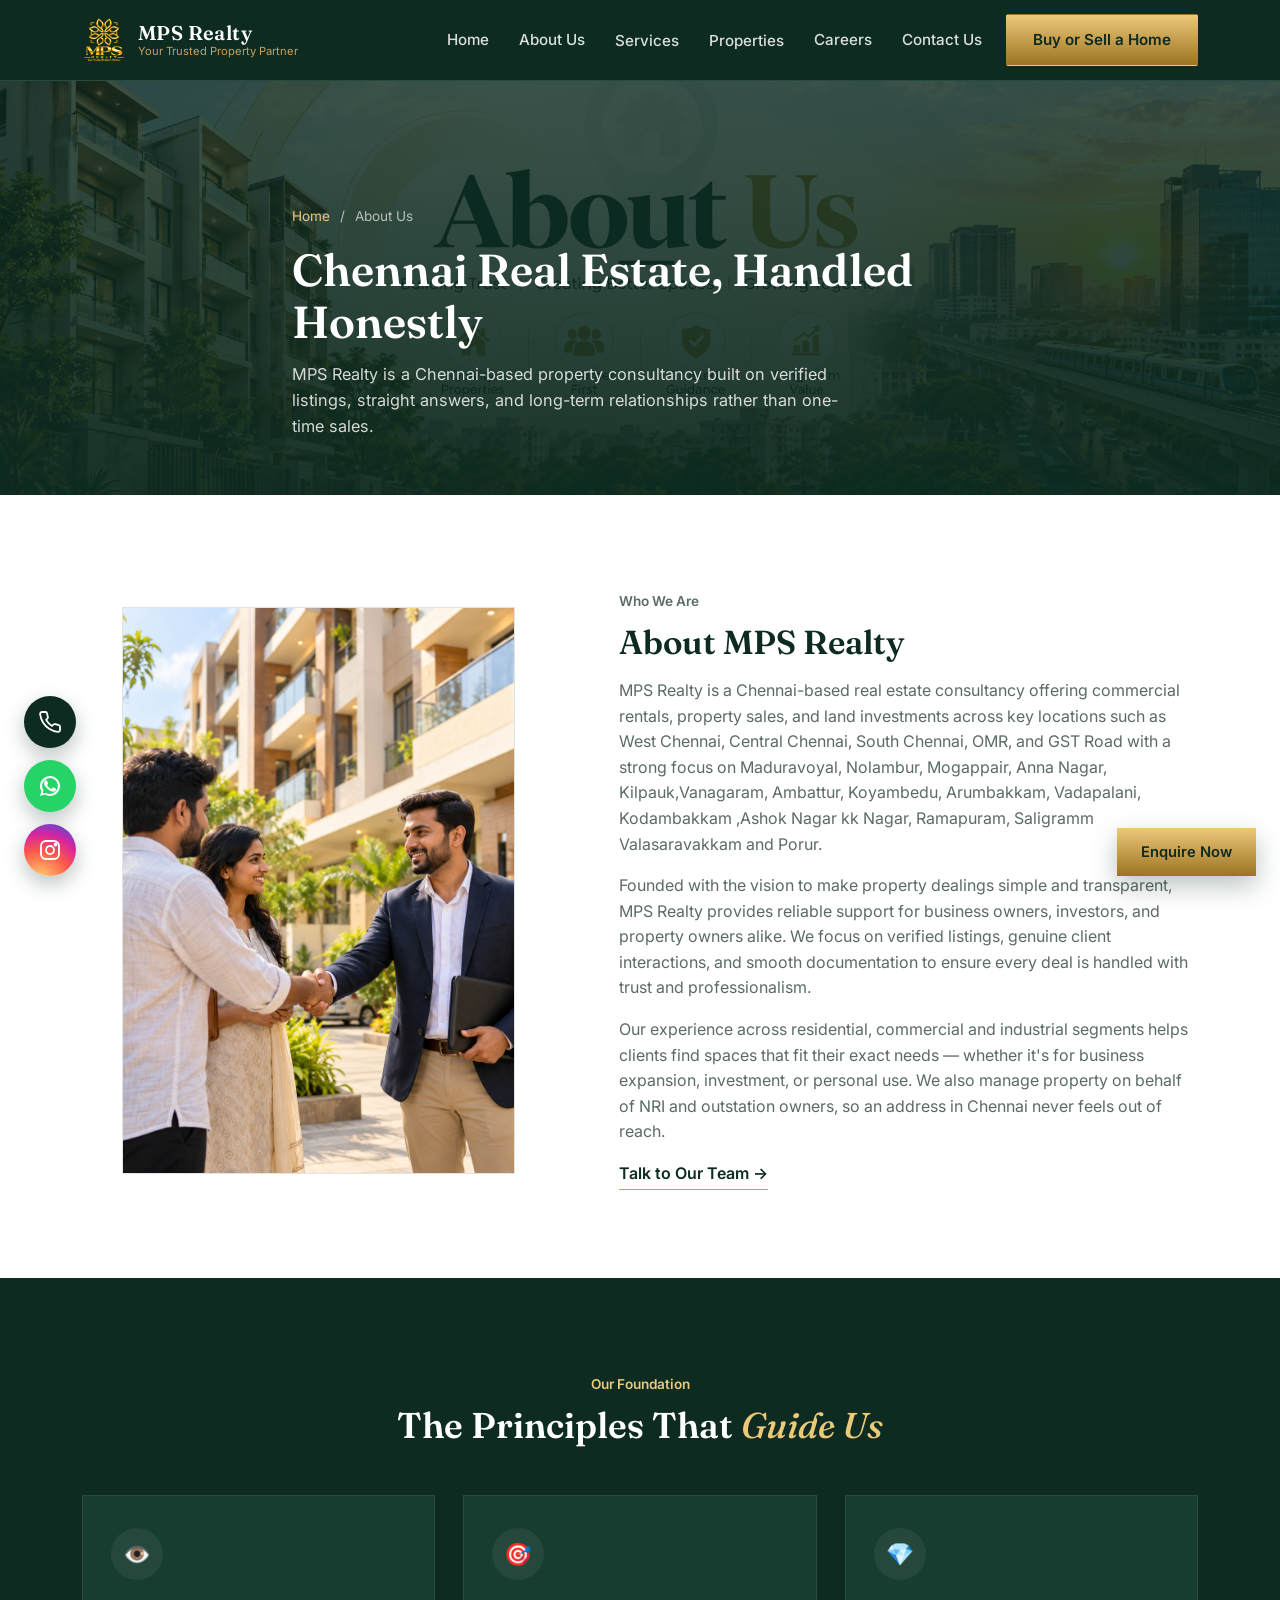
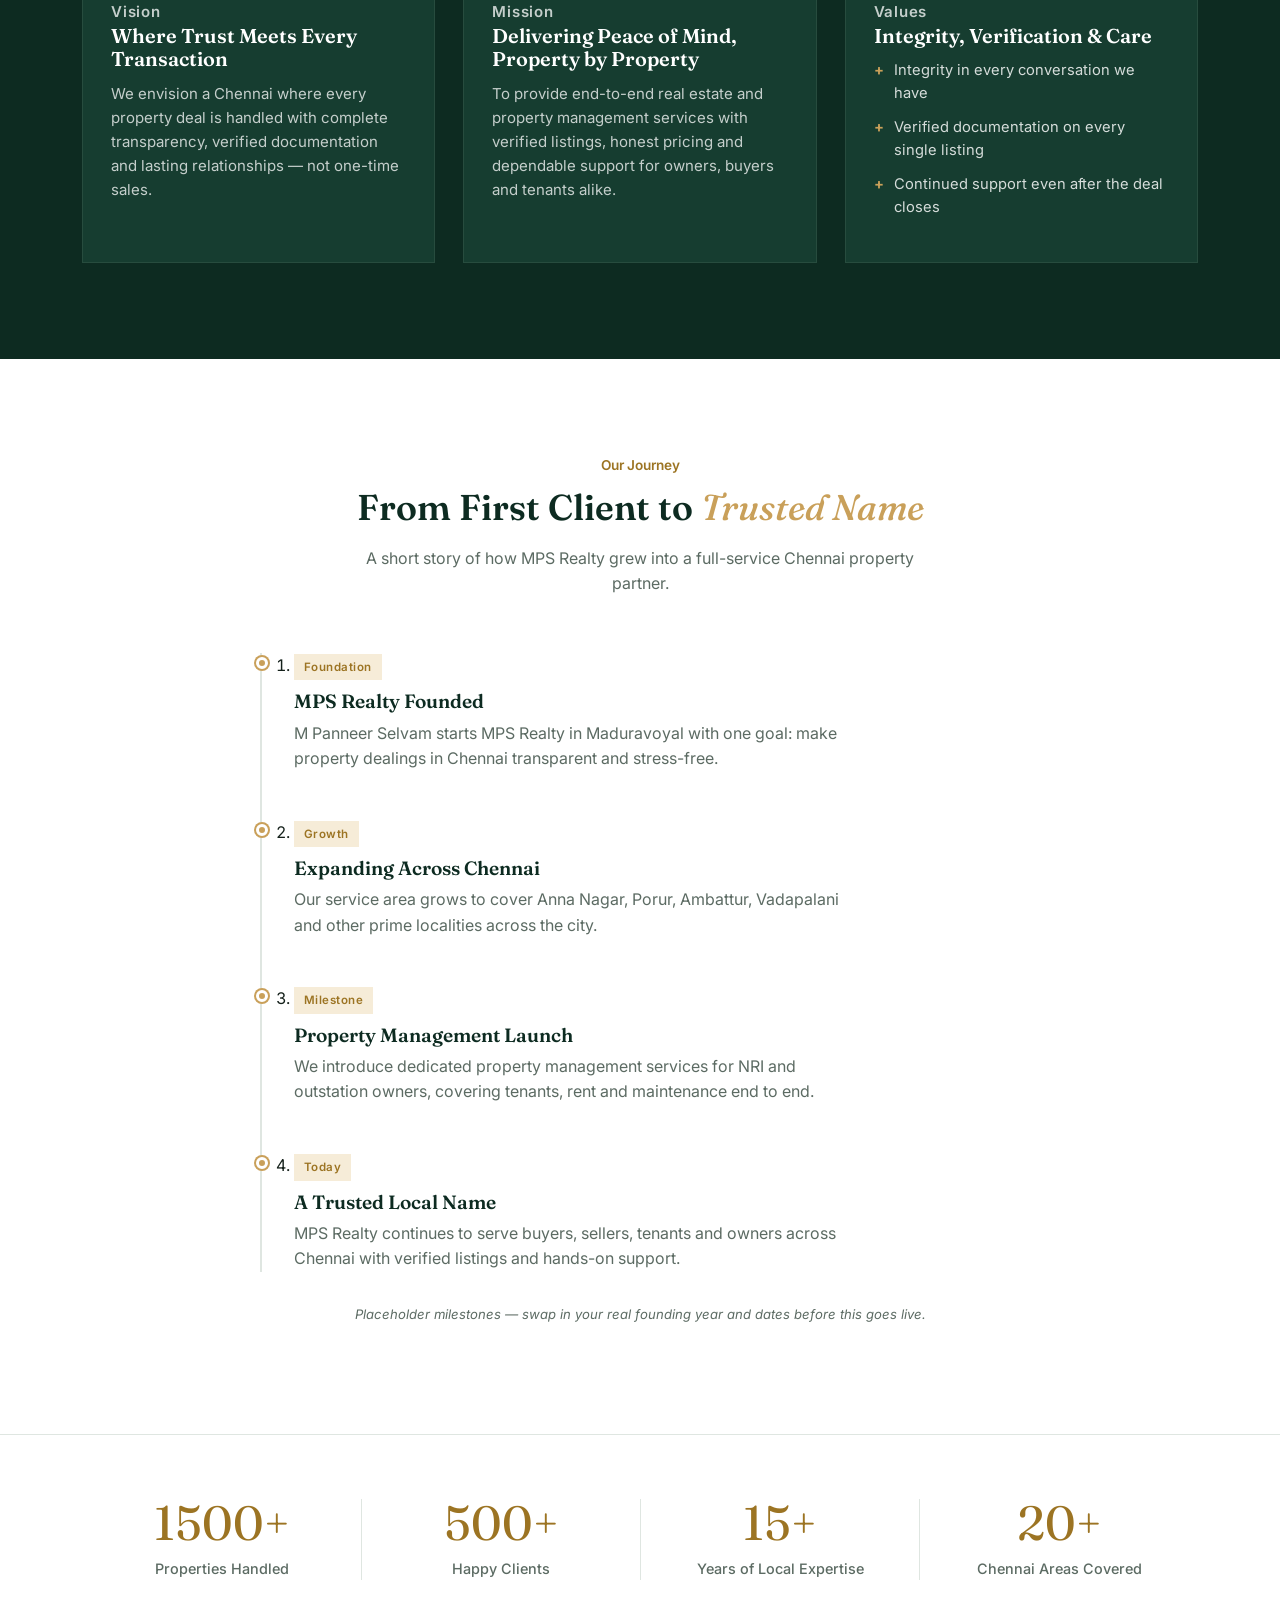
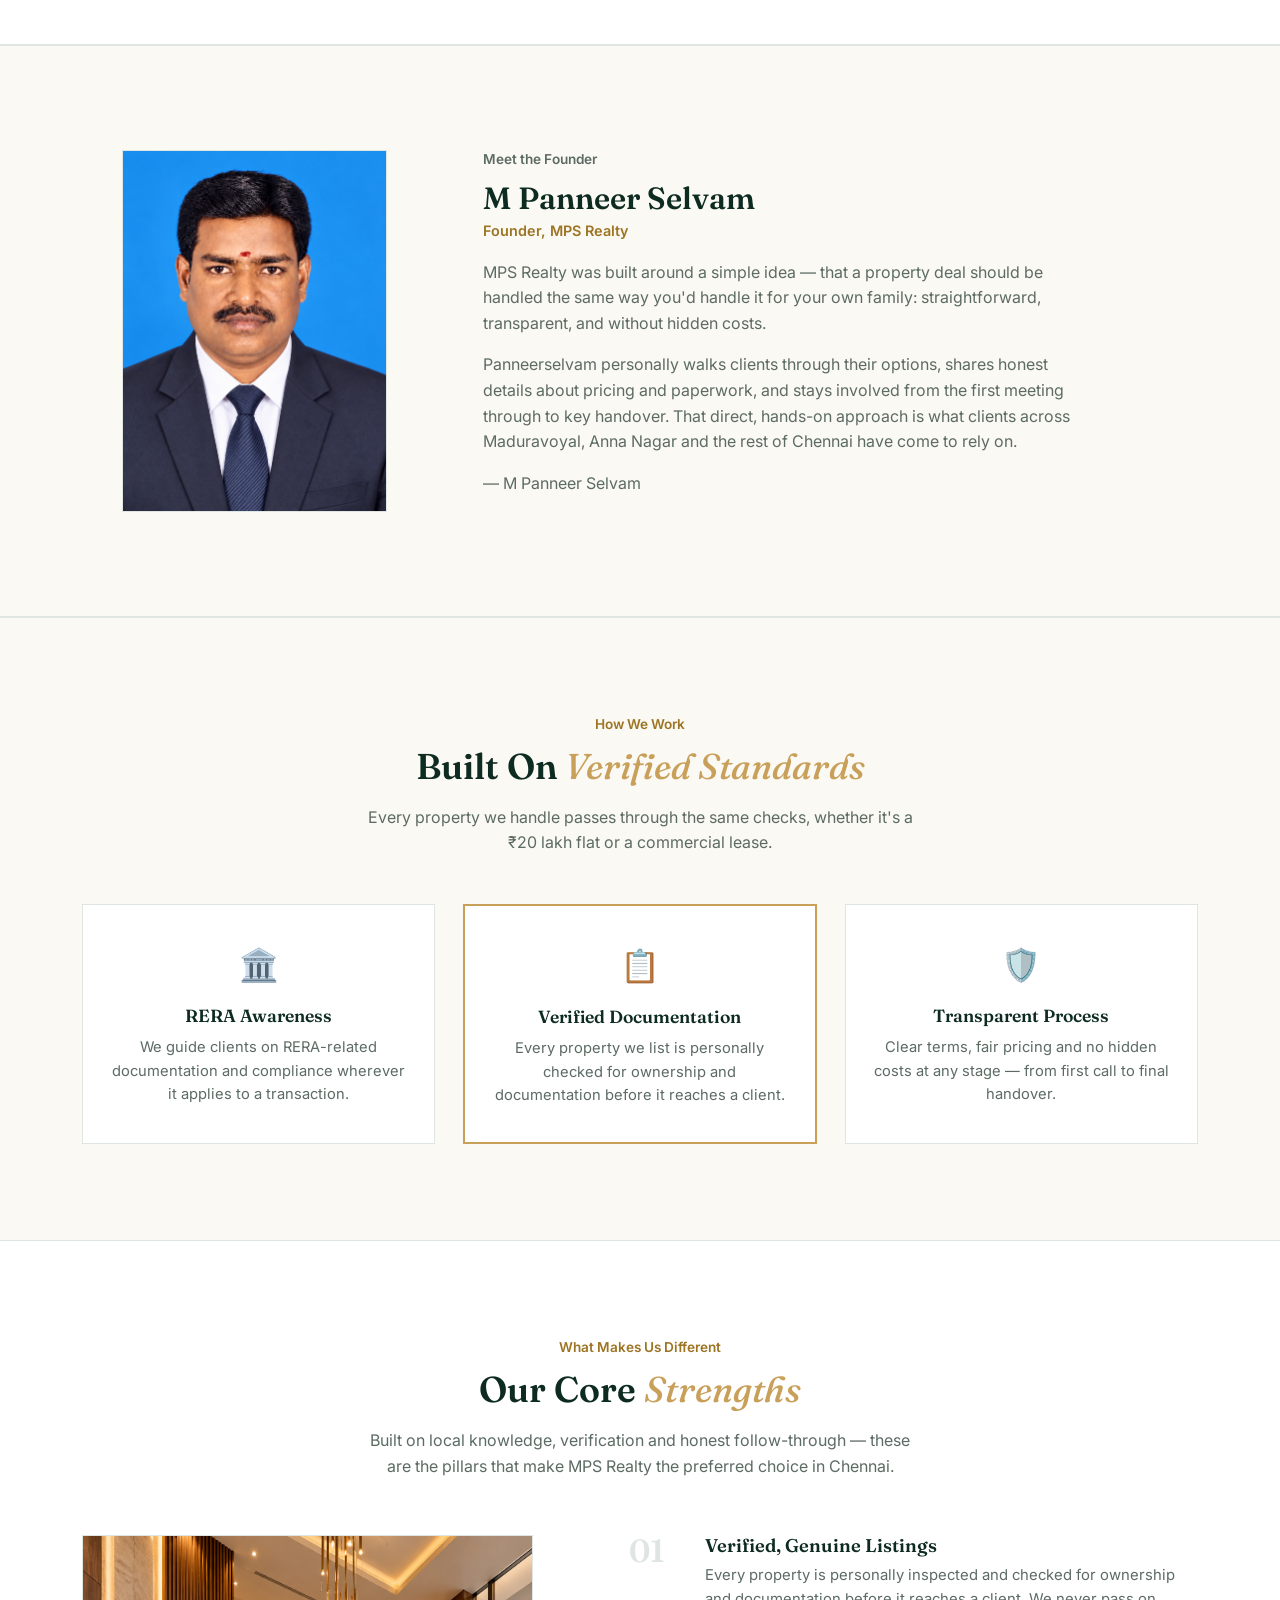
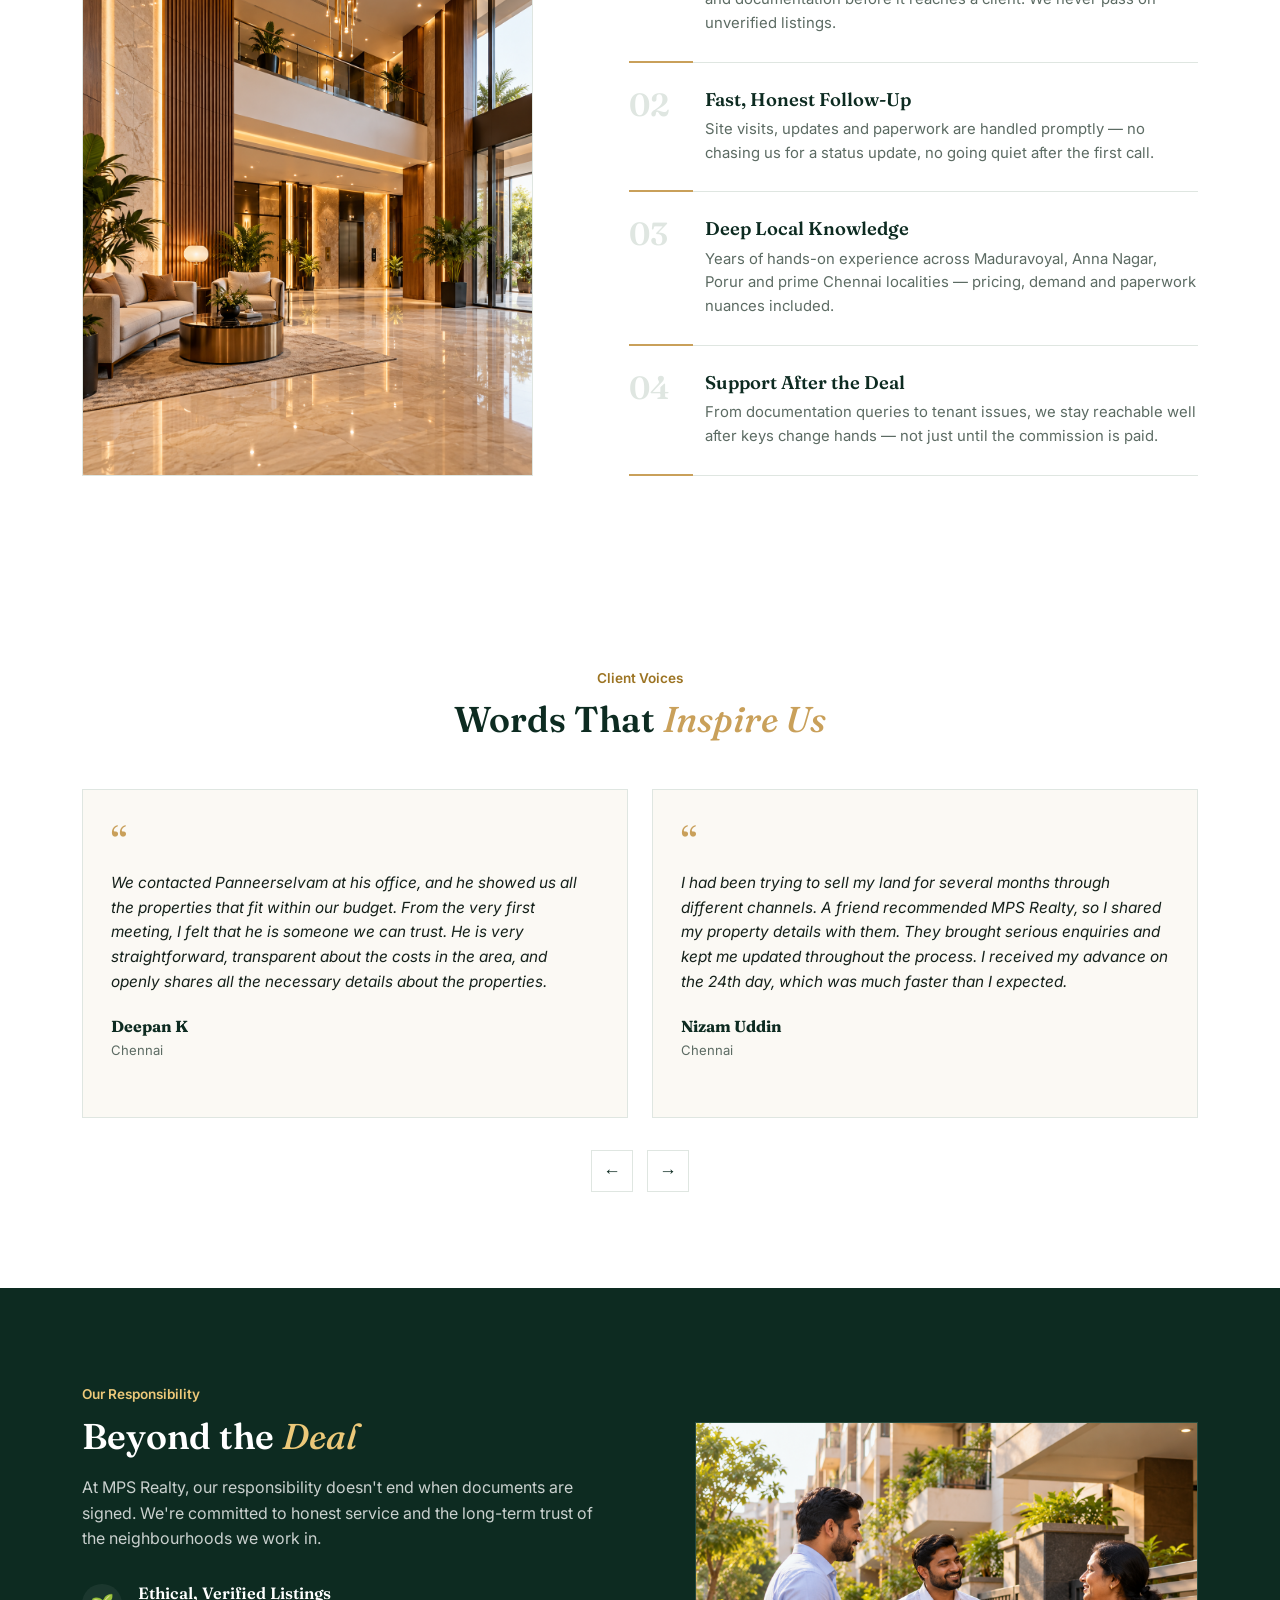
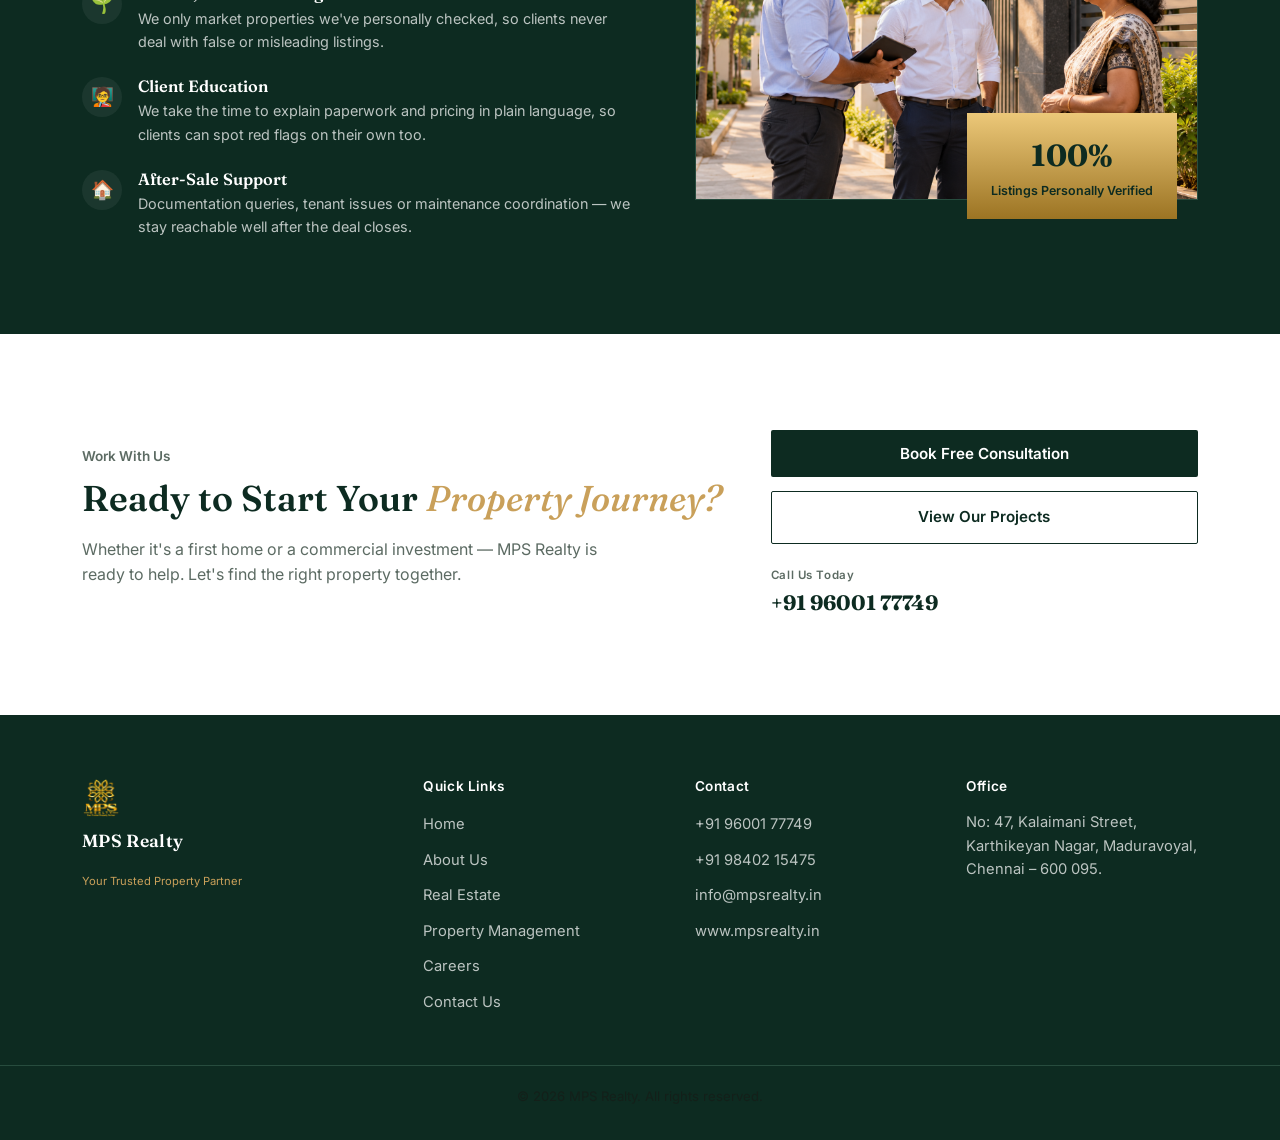
==== commit 4c9809cd: "Update about.html" ====
--- a/about.html
+++ b/about.html
@@ -270,41 +270,7 @@
 </section>
 
 
-  <!-- ============ DOWNLOADABLE AGREEMENTS ============ -->
-<section class="documents">
-  <div class="section-inner">
-    <p class="eyebrow center">Resources</p>
-    <h2 class="center">Download Our Agreement Templates</h2>
-    <p class="services-lead center">If you're considering listing or handing over your property to us, here are the actual agreement templates we use &mdash; review them at your own pace before we meet.</p>
-
-    <div class="documents-grid">
-
-      <article class="document-card">
-        <span class="document-icon">📄</span>
-        <h3>Exclusive Property Mandate (Sale)</h3>
-        <p>Our standard agreement for owners who want MPS Realty as the sole agent handling the sale of their property &mdash; covers commission, marketing authority and buyer protection terms.</p>
-        <a href="documents/exclusive-mandate-sale.pdf" class="btn btn-outline-dark btn-sm" download>Download PDF</a>
-      </article>
-
-      <article class="document-card">
-        <span class="document-icon">📄</span>
-        <h3>Exclusive Property Mandate (Rental)</h3>
-        <p>Our standard agreement for owners who want MPS Realty as the sole agent handling the rental or lease of their property &mdash; covers commission, marketing authority and confidentiality terms.</p>
-        <a href="documents/exclusive-mandate-rental.pdf" class="btn btn-outline-dark btn-sm" download>Download PDF</a>
-      </article>
-
-      <article class="document-card">
-        <span class="document-icon">📄</span>
-        <h3>Property Management Agreement</h3>
-        <p>Our master template for owners who want us to manage tenants, rent collection, maintenance and inspections on their behalf &mdash; especially useful for NRI and outstation owners.</p>
-        <a href="documents/property-management-agreement.pdf" class="btn btn-outline-dark btn-sm" download>Download PDF</a>
-      </article>
-
-    </div>
-
-    <p class="documents-note">These are business templates, not legal advice. We always recommend having a Tamil Nadu advocate review any completed agreement before signing.</p>
-  </div>
-</section>
+ 
 <!-- ============ CLIENT VOICES ============ -->
 <section class="client-voices">
   <div class="section-inner">
@@ -736,4 +702,4 @@
 <script src="js/script.js"></script>
 <script src="js/about.js"></script>
 </body>
-</html>+</html>
--- a/css/style.css
+++ b/css/style.css
@@ -1135,7 +1135,7 @@
   margin-bottom:22px;
   flex:1;
 }
-.document-card .btn{ width:100%; justify-content:center; }
+.document-card .btn{ width:100%; justify-content:center; cursor:pointer; }
 
 .documents-note{
   text-align:center;
@@ -1148,4 +1148,86 @@
 
 @media (max-width:980px){
   .documents-grid{ grid-template-columns:1fr; }
-}+}
+
+/* =========================================================
+   DOCUMENT DOWNLOAD GATE POPUP
+   ========================================================= */
+.doc-overlay{
+  position:fixed; inset:0;
+  background:rgba(13,43,33,.55);
+  display:flex;
+  align-items:center;
+  justify-content:center;
+  padding:20px;
+  z-index:100;
+  opacity:0;
+  visibility:hidden;
+  transition:opacity .2s ease, visibility .2s ease;
+}
+.doc-overlay.open{ opacity:1; visibility:visible; }
+
+.doc-modal{
+  position:relative;
+  background:var(--white);
+  max-width:440px;
+  width:100%;
+  padding:36px 32px;
+  border-top:3px solid var(--gold);
+  transform:translateY(16px);
+  transition:transform .2s ease;
+}
+.doc-overlay.open .doc-modal{ transform:translateY(0); }
+
+.doc-close{
+  position:absolute;
+  top:14px; right:16px;
+  background:none;
+  border:none;
+  font-size:1.6rem;
+  line-height:1;
+  color:var(--muted);
+  cursor:pointer;
+}
+.doc-close:hover{ color:var(--green-deep); }
+
+.doc-modal h3{ font-size:1.25rem; margin-bottom:6px; }
+.doc-modal-sub{ color:var(--muted); font-size:.88rem; margin-bottom:20px; }
+.doc-modal-sub strong{ color:var(--green-deep); }
+
+.doc-form{ display:flex; flex-direction:column; gap:16px; }
+.doc-form label{
+  display:flex;
+  flex-direction:column;
+  gap:6px;
+  font-size:.85rem;
+  font-weight:600;
+  color:var(--green-deep);
+}
+.doc-form input{
+  font-family:var(--font-body);
+  font-size:.95rem;
+  padding:11px 12px;
+  border:1px solid var(--hairline);
+  background:var(--white);
+  color:var(--ink);
+  border-radius:2px;
+}
+.doc-form input:focus{
+  outline:2px solid var(--gold);
+  outline-offset:1px;
+}
+.doc-submit{ margin-top:4px; justify-content:center; }
+.doc-note{ font-size:.76rem; color:var(--muted); margin:0; }
+
+.doc-success{
+  display:none;
+  margin-top:18px;
+  padding:14px 16px;
+  background:#f2f8f4;
+  border-left:3px solid var(--gold);
+  color:var(--green-deep);
+  font-size:.88rem;
+}
+.doc-success.show{ display:block; }
+.doc-form.hide{ display:none; }
